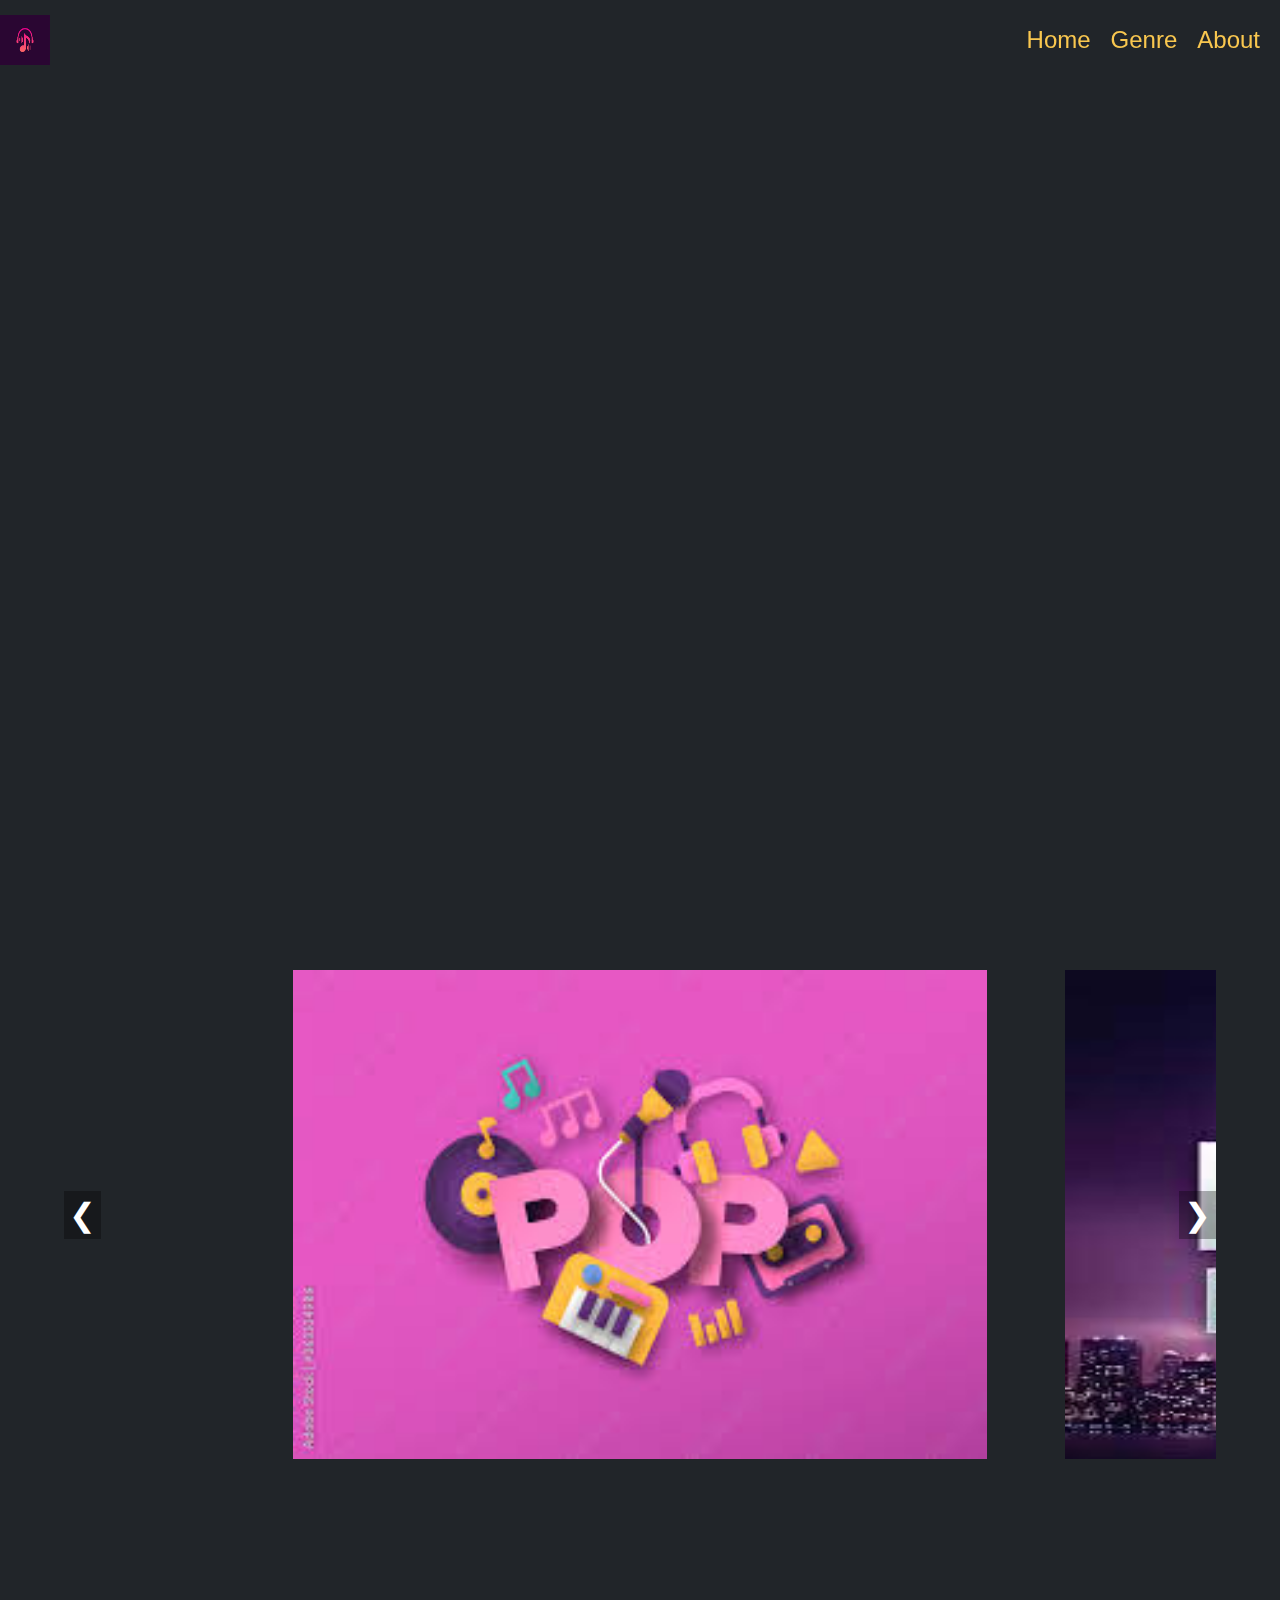
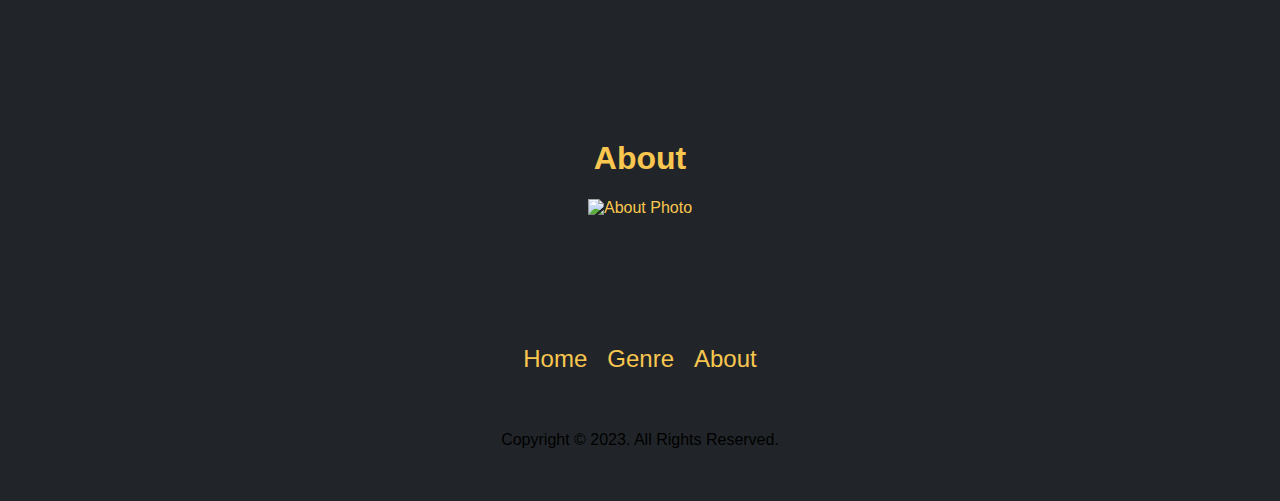
==== home.html @ 1995dc7b "updated the footer section" ====
<!DOCTYPE html>
<html>
<head>
    <meta charset="UTF-8">
    <meta name="viewport" content="width=device-width, initial-scale=1">
    <title>Music Website</title>
    <link rel="stylesheet" href="style.css">
    <link rel="stylesheet" href="mediaqueries.css">
</head>
<body>
    <nav id="desktop-nav">
        <div class="logo"><img src="./assets/kemelogo.png" alt="logo"></div>
        <ul class="nav-links">
            <li><a href="#home-section">Home</a></li>
            <li><a href="#genre">Genre</a></li>
            <li><a href="#about-content">About</a></li>
        </ul>
    </nav>
    <nav id="hamburger-nav">
        <div class="logo"><img src="./assets/kemelogo.png" alt="logo"></div>
        <div class="hamburger-menu">
            <div class="hamburger-icon" onclick="toggleMenu()">
                <span></span>
                <span></span>
                <span></span>
            </div>
            <ul class="menu-links">
                <li><a href="#home-section" onclick="toggleMenu()">Home</a></li>
                <li><a href="#genre" onclick="toggleMenu()">Genre</a></li>
                <li><a href="#about-content" onclick="toggleMenu()">About</a></li>
            </ul>
        </div>
    </nav>
    <section id="home-section">
    </section>    
    <section id="genre">
        <div class="genre-container">
            <button class="arrow prev" onclick="prevSlide()">&#10094;</button>
            <div class="genre-slides">
                <div class="genre-slide">
                    <img src="./assets/pop.jpg" alt="pop">
                </div>
                <div class="genre-slide">
                    <img src="./assets/r&b.jpg" alt="r&b">
                </div>
                <div class="genre-slide">
                    <img src="./assets/rock.jpg" alt="rock">
                </div>
            </div>
            <button class="arrow next" onclick="nextSlide()">&#10095;</button>
        </div>
    </section>
    <section id="about-content">
        <h1 class="title">About</h1>
        <div class="about-image">
            <img src="./assets/keme.jpg" alt="About Photo">
        </div>
    </section>
    <footer>
        <nav class="footer-nav">
          <ul class="nav-links">
            <li><a href="#home-section" onclick="toggleMenu()">Home</a></li>
            <li><a href="#genre" onclick="toggleMenu()">Genre</a></li>
            <li><a href="#about-content" onclick="toggleMenu()">About</a></li>
          </ul>
        </nav>
        <p>Copyright &#169; 2023. All Rights Reserved.</p>
      </footer>      
      <script src="script.js"></script>
</body>
</html>
---- style.css ----
/* style.css */
body {
    font-family: Arial, sans-serif;
    background-color: rgb(33, 37, 41);
    text-align: center;
    margin: 0;
    padding: 0;
}


html {
    scroll-behavior: smooth;
}

/* desktop-nav */
#desktop-nav {
    position: fixed;
    top: 0;
    width: 100%;
    z-index: 100; 
}

nav {
    display: flex;
    justify-content: space-between;
    align-items: center;
    height: 80px;
    padding: 40 20px;
}

.nav-links {
    list-style: none;
    display: flex;
}

.nav-links li {
    margin-right: 20px;
}

a {
    color: rgb(249, 199, 79);
    text-decoration: none;
    text-decoration-color: white;
    font-size: 1.5rem;
}

a:hover {
    color: white;
    text-decoration: underline;
    text-underline-offset: 1rem;
    text-decoration-color: white;
}

.logo img {
    width: 50px;
    height: 50px;
    cursor: pointer;
}

.logo {
  height: 50px;
  width: 50px;
}

.logo:hover {
  cursor: default;
}


/* Hamburger Menu */

#hamburger-nav {
  display: none;
}

.hamburger-menu {
  position: relative;
  display: inline-block;
}

.hamburger-icon {
  display: flex;
  flex-direction: column;
  justify-content: space-between;
  height: 24px;
  width: 30px;
  cursor: pointer;
}

.hamburger-icon span {
  width: 100%;
  height: 2px;
  background-color: rgb(249, 199, 79);
  transition: all 0.3 ease-in-out;
}

.menu-links {
  position: absolute;
  top: 100%;
  right: 0;
  width: fit-content;
  max-height: 0;
  overflow: hidden;
  transition: all 0.3 ease-in-out;
}

.menu-links a {
  display: block;
  padding: 10px;
  text-align: center;
  font-size: 1.5rem;
  color: rgb(249, 199, 79);
  text-decoration: none;
  transition: all 0.3 ease-in-out;
}

.menu-links li {
  list-style: none;
}

.menu-links.open {
  max-height: 300px;
}

.hamburger-icon.open span:first-child {
  transform: rotate(45deg) translate(10px, 5px);
}

.hamburger-icon.open span:nth-child(2) {
  opacity: 0;
}

.hamburger-icon.open span:last-child {
  transform: rotate(-45deg) translate(10px, -5px);
}

.hamburger-icon span:first-child {
  transform: none;
}

.hamburger-icon span:first-child {
  opacity: 1;
}

.hamburger-icon span:first-child {
  transform: none;
}

/*section about*/
#home-section {
    background-image: url('./assets/bg.gif');
    background-size: cover;
    background-position: center;
    background-repeat: no-repeat;
    padding: 100px 0; 
    margin: 0;
    height: 80vh
}

/* section genre*/
#genre {
    margin: 50px auto;
    overflow: hidden;
    position: relative; 
    margin-bottom: 0;
}

.genre-container {
    display: flex;
    align-items: center;
}

.genre-slides {
    display: flex;
    transition: transform 0.5s;
}

.genre-slide {
    flex: 0 0 100%;
    max-width: 100%;
}

.genre-slide img {
    width: 90%;
    height: 70%; 
    }

.arrow {
    cursor: pointer;
    position: absolute;
    top: 35%;
    transform: translateY(-50%);
    font-size: 2rem;
    background: rgba(0, 0, 0, 0.3);
    color: white;
    padding: 5px 5px;
    border: none;
    z-index: 1;
}

.prev {
    left: 0;
}

.next {
    right: 0;
}

#about-content {
    padding: 50px;
    text-align: center;
    color: rgb(249, 199, 79)
}

.about-image img {
    max-width: 100%;
    height: auto;
}

/* Footer Section */

footer {
  display: flex;
  flex-direction: column;
  justify-content: center;
  align-items: center;
  height: 26vh;
  margin: 0 1rem;
}

.footer-nav {
  text-align: center;
  margin: 1rem 0;
}

.footer-nav ul {
  list-style: none;
  padding: 0;
}

.footer-nav li {
  display: inline;
  margin: 0 10px;
}

.footer-nav a {
  text-decoration: none;
  color: rgb(249, 199, 79);
  font-size: 1.5rem;
  transition: color 0.3s;
}

.footer-nav a:hover {
  color: white;
}
---- mediaqueries.css ----
/* mediaqueries.css */
@media screen and (max-width: 1400px) {

    #genre {
        width: 90%;
        max-width: none; 
        display: flex;
        justify-content: center;
    }
    }

@media screen and (max-width: 1200px) {

    #home-section {
        background-size: cover;
    }

    #genre {
        width: 95%;
    }

    #hamburger-nav {
        text-align: right;
    }
    .menu-links {
        left: auto;
        right: 0;
    }
}

@media screen and (max-width: 600px) {

    #home-section {
        background-size: contain;
    }

    #genre {
        width: 100%;
    }

    .arrow {
        font-size: 1.5rem;
    }

    #desktop-nav {
        display: none; 
    }

    #hamburger-nav {
        display: block; 
        text-align: right;
    }

    .menu-links {
        left: auto;
        right: 0;
    }
}
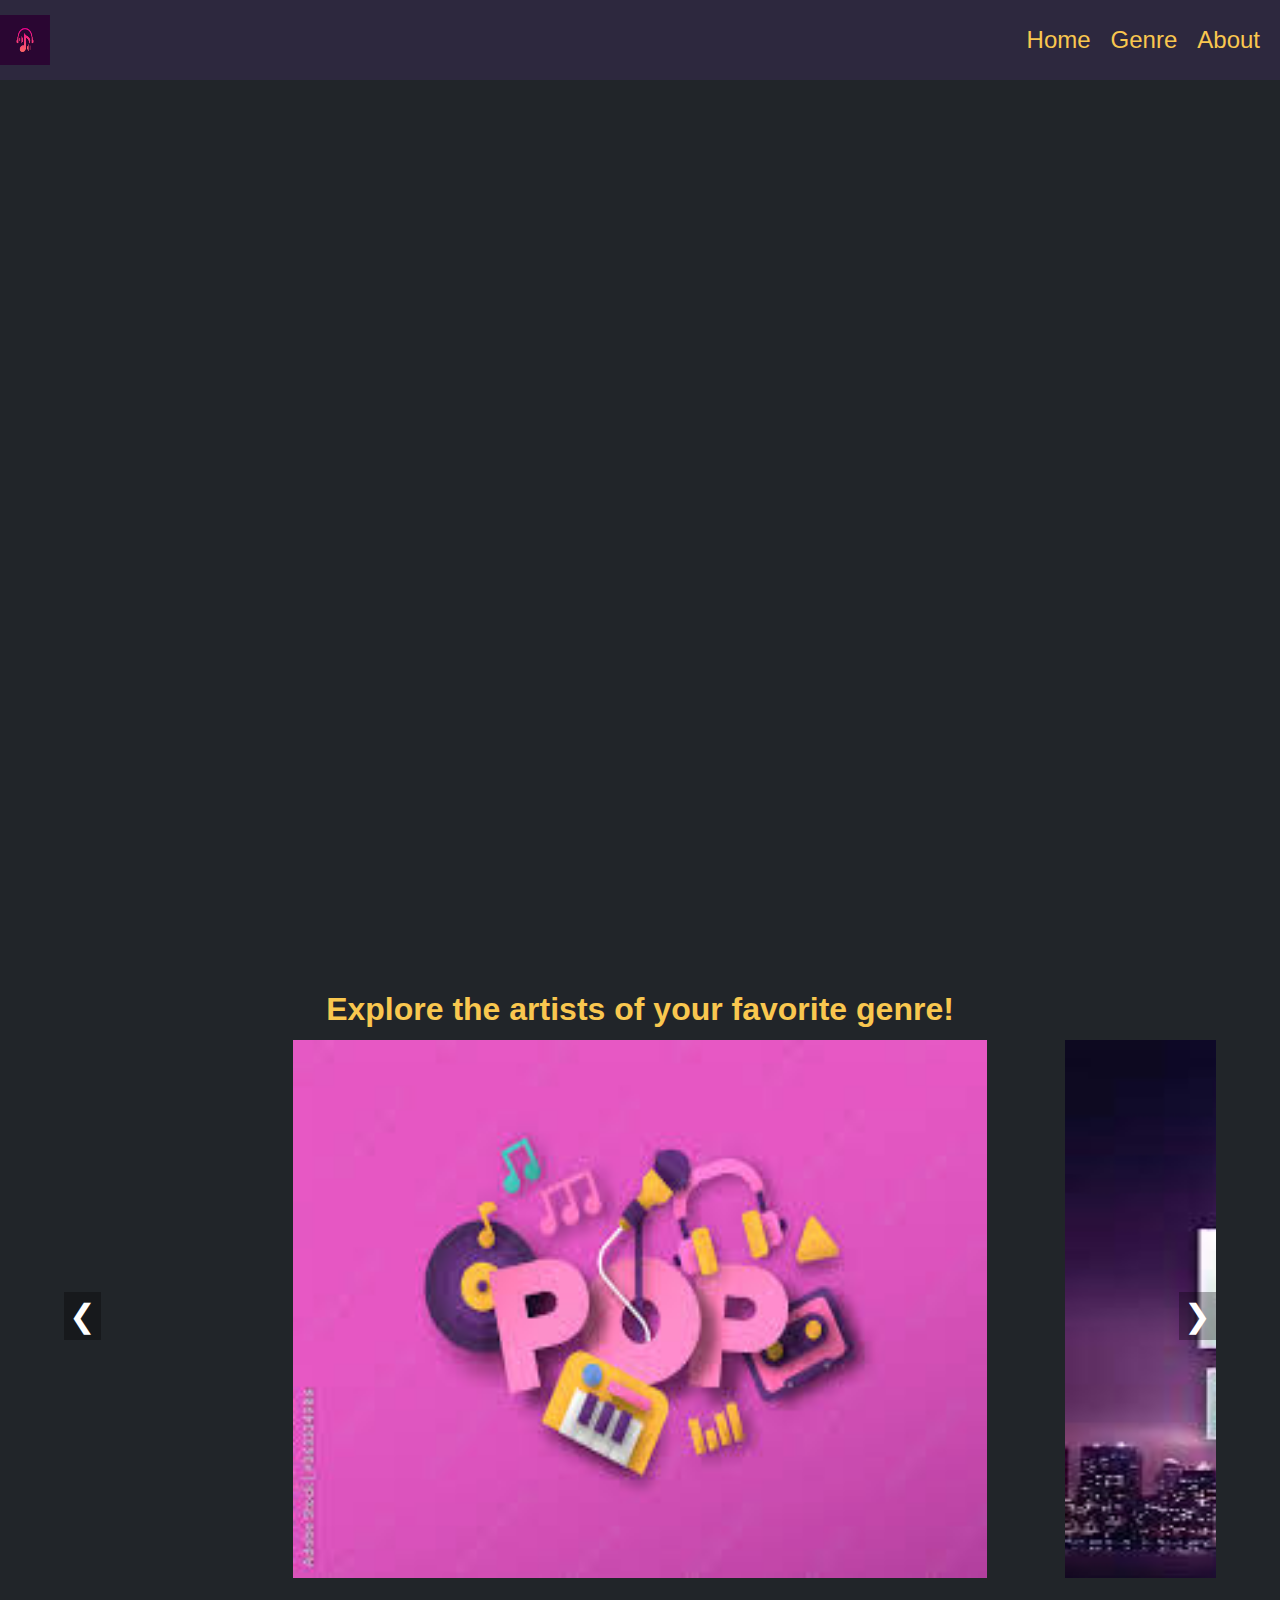
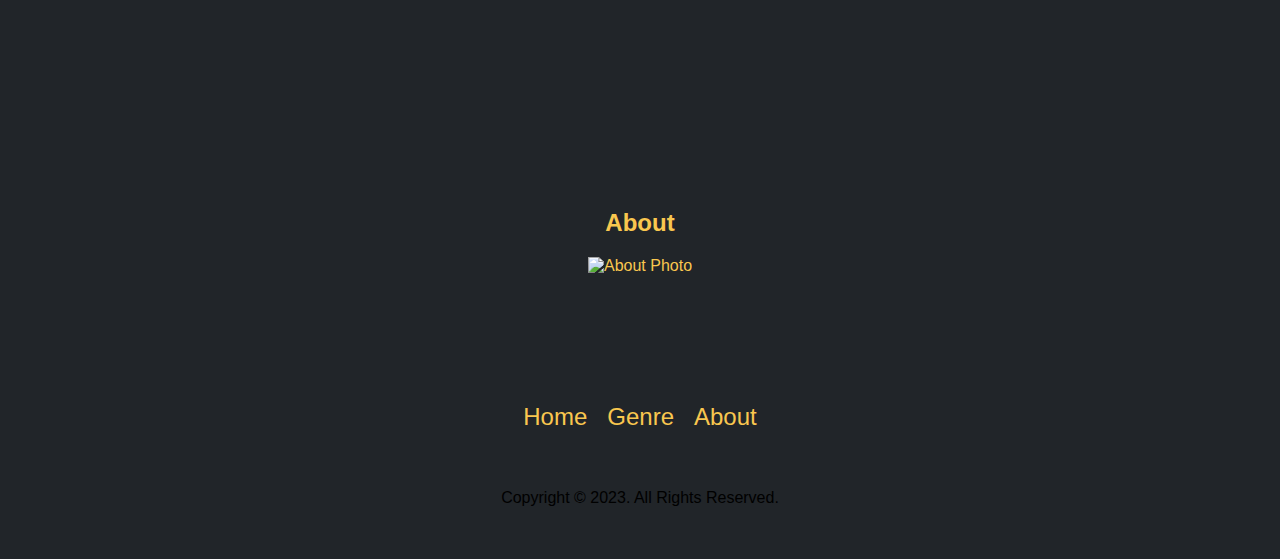
==== commit 8c418f76: "modified home html" ====
--- a/home.html
+++ b/home.html
@@ -34,6 +34,7 @@
     <section id="home-section">
     </section>    
     <section id="genre">
+        <h1 class="genre-title">Explore the artists of your favorite genre!</h1>
         <div class="genre-container">
             <button class="arrow prev" onclick="prevSlide()">&#10094;</button>
             <div class="genre-slides">
@@ -51,7 +52,7 @@
         </div>
     </section>
     <section id="about-content">
-        <h1 class="title">About</h1>
+        <h2 class="title">About</h2>
         <div class="about-image">
             <img src="./assets/keme.jpg" alt="About Photo">
         </div>
--- a/style.css
+++ b/style.css
@@ -7,13 +7,13 @@
     padding: 0;
 }
 
-
 html {
     scroll-behavior: smooth;
 }
 
 /* desktop-nav */
 #desktop-nav {
+    background-color: rgb(45,40,62);
     position: fixed;
     top: 0;
     width: 100%;
@@ -146,7 +146,7 @@
   transform: none;
 }
 
-/*section about*/
+/*home section*/
 #home-section {
     background-image: url('./assets/bg.gif');
     background-size: cover;
@@ -165,9 +165,17 @@
     margin-bottom: 0;
 }
 
+.genre-title {
+  color: rgb(249, 199, 79);
+  position: absolute;
+  text-align: center;
+  margin-bottom: 60px;
+}
+
 .genre-container {
     display: flex;
     align-items: center;
+    flex-direction: column;
 }
 
 .genre-slides {
@@ -183,12 +191,13 @@
 .genre-slide img {
     width: 90%;
     height: 70%; 
+    margin-top: 70px;
     }
 
 .arrow {
     cursor: pointer;
     position: absolute;
-    top: 35%;
+    top: 45%;
     transform: translateY(-50%);
     font-size: 2rem;
     background: rgba(0, 0, 0, 0.3);
@@ -254,6 +263,193 @@
   color: white;
 }
 
-
-
-
+/*Pop Artists HTML*/
+
+#back-btn-nav {
+  display: flex;
+  position: fixed;
+  padding-left: 3rem;
+  padding-top: 1rem;
+} 
+
+.back-btn {
+  height: 3rem;
+  width: auto;
+  border-radius: 1.5rem;
+}
+
+.back-btn:hover {
+  cursor: pointer;
+  border-radius: 1.5rem;
+  box-shadow: 0px 0px 10px white;
+  transition: all 300ms ease;
+}
+
+/*Artist Info Section*/
+
+#artist-info{
+  display: flex;
+  height: 90vh;
+  background: #2D283E;
+  font-family: 'Futura PT', sans-serif
+}
+
+.artist-info-container {
+  display: flex;
+}
+
+.artist-profile-container{
+  display: flex;
+}
+
+.artist-pic {
+  height: 90vh;
+}
+
+.artist-name-container {
+  position: absolute;
+  bottom: 5rem;
+  left: 3rem;
+  font-size: 3.5rem;
+  color: white;
+  text-shadow: 0px 0px 20px rgb(255, 255, 255);
+  text-align: left;
+}
+
+.artist-name {
+  margin: 0;
+  color: #802BB1;
+}
+
+.artist-details-container {
+  padding: 3rem;
+  text-align: left;
+  color: white;
+  line-height: 2rem;
+}
+
+.album-container {
+  display: flex;
+  margin-top: 3rem;
+  gap: 1.5rem;
+}
+
+.album-details-container {
+  justify-content: center;
+  align-items: center;
+  background-color: #D1D7E0;
+  height: 45vh;
+  width: 30vh;
+  border-radius: 20px;
+  box-shadow: 0px 0px 10px rgb(255, 255, 255);
+}
+
+.album-pic-container {
+  display: flex;
+  height: 10rem;
+  justify-content: center;
+  align-items: center;
+  padding-top: 1rem;
+}
+
+.album-pic {
+  height: 10rem;
+  border-radius: 20px;
+}
+
+.album-name-container {
+  display: flex;
+  justify-content: center;
+}
+
+.album-name {
+  color: black;
+  padding-top: 5px;
+  font-weight: bold;
+  text-align: center;
+}
+
+.album-btn-container {
+  display: flex;
+  justify-content: center;
+  gap: 1rem;;
+}
+
+.btn {
+  color: white;
+  border: none;
+  height: 2rem;
+  width: 4.5rem;
+  background: rgb(225, 100, 95);
+  border-radius: 1rem;
+}
+
+.btn:hover {
+  border-color: rgb(225, 100, 95);
+  background: none;
+  color: rgb(225, 100, 95);
+  transition: all 300ms ease;
+}
+
+
+/*Song List Section*/
+
+#songs-list-container {
+  display: flex;
+  background-color: #4C495D;
+  color: white;
+  justify-content: center;
+  padding-left: 3rem;
+  padding-right: 3rem;
+  height: 110vh;
+  font-family: 'Futura PT', sans-serif
+}
+
+.song-container {
+  color: rgb(225, 100, 95);
+  font-weight: bold;
+  display: flex;
+  gap: 11rem;
+  margin-top: 1.5rem;
+  background-color: #D1D7E0;
+  justify-content: center;
+  align-items: center;
+  padding: 20px;
+  border-radius: 30px;
+  width: 70rem;
+}
+
+.song-container:hover {
+  box-shadow: 0px 0px 10px white;
+  transition: all 300ms ease;
+}
+
+.song-img-container,
+.song-img {
+  display: flex;
+  gap: 1.5rem;
+  height: 3.5rem;
+  border-radius: 10px;
+}
+
+.song-img-container {
+  width: 20rem;
+}
+
+.song-btn-container {
+  display: flex;
+  gap: 2rem;
+}
+
+.song-btn {
+  display: flex;
+  height: 2rem;
+}
+
+.song-btn:hover {
+  display: flex;
+  cursor: pointer;
+  border-radius: 50%;
+  box-shadow: 0px 0px 20px rgb(225, 100, 95);
+  transition: all 300ms ease;
+}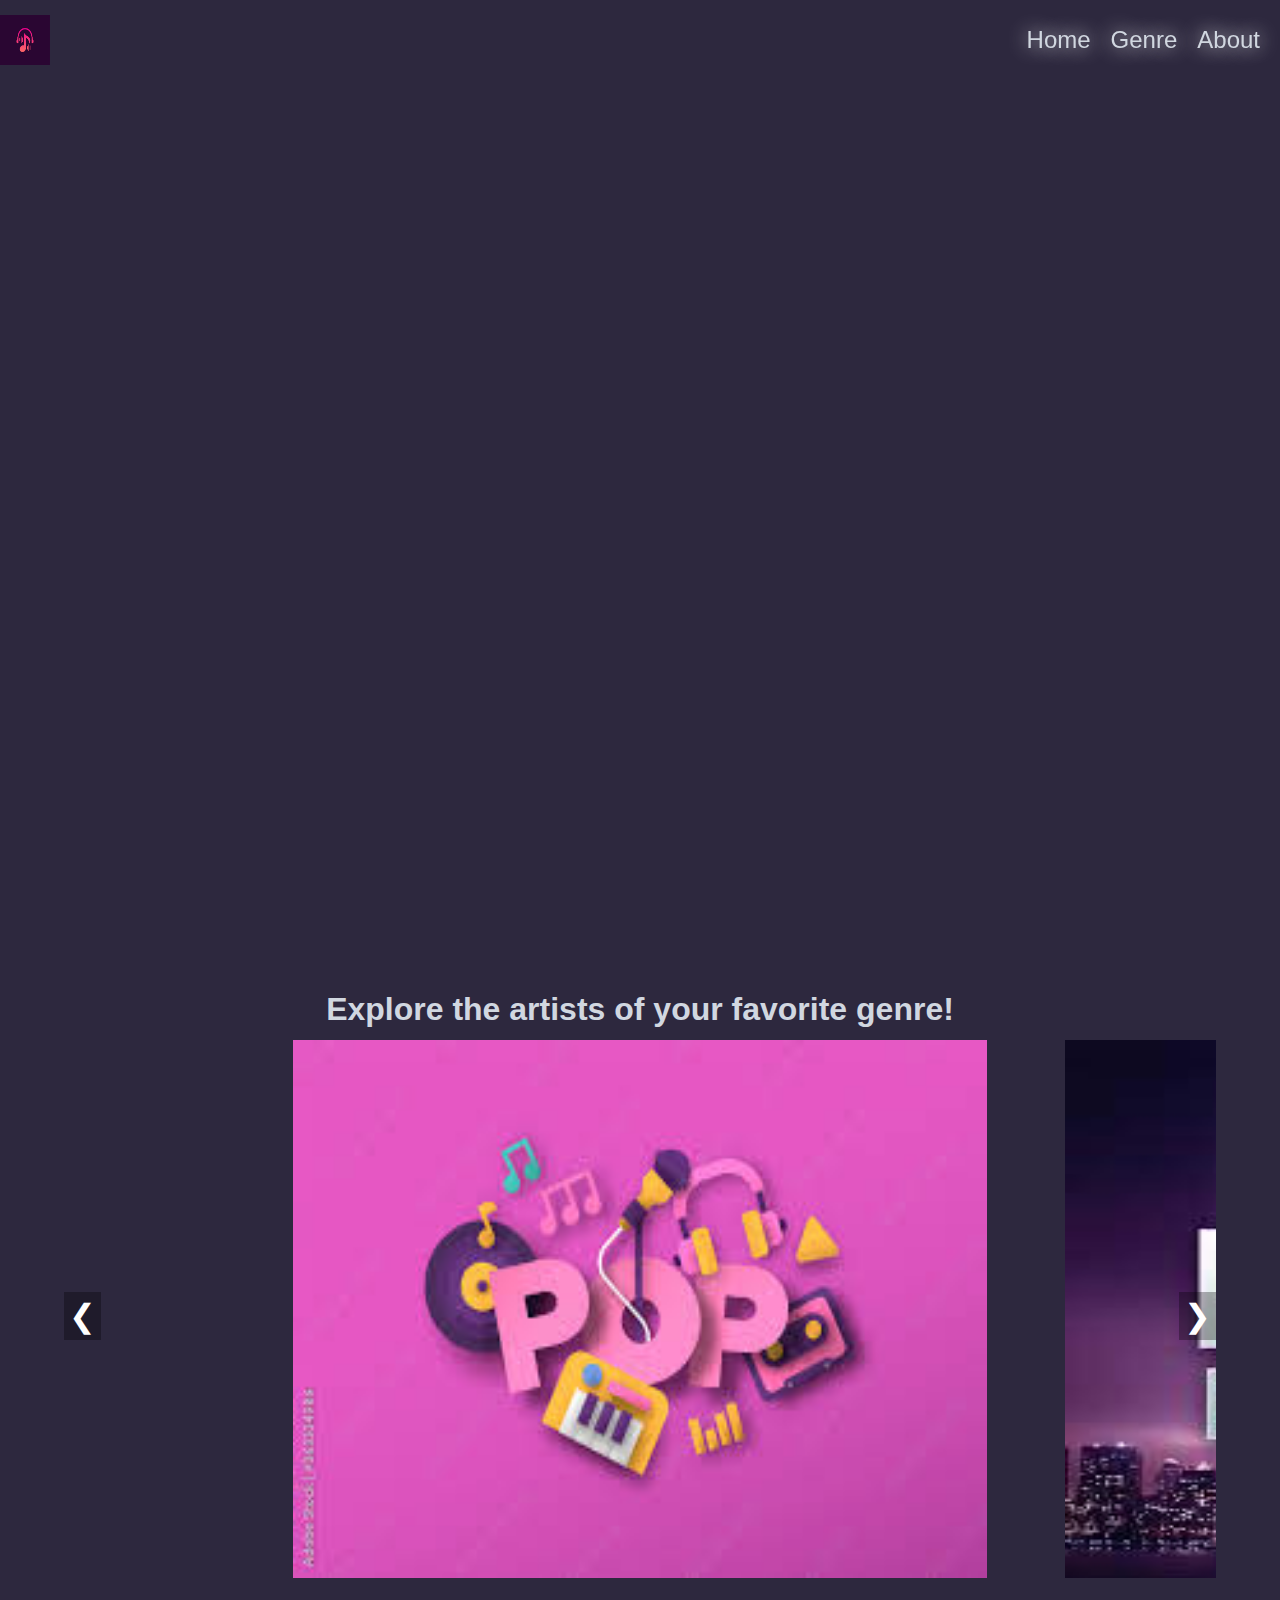
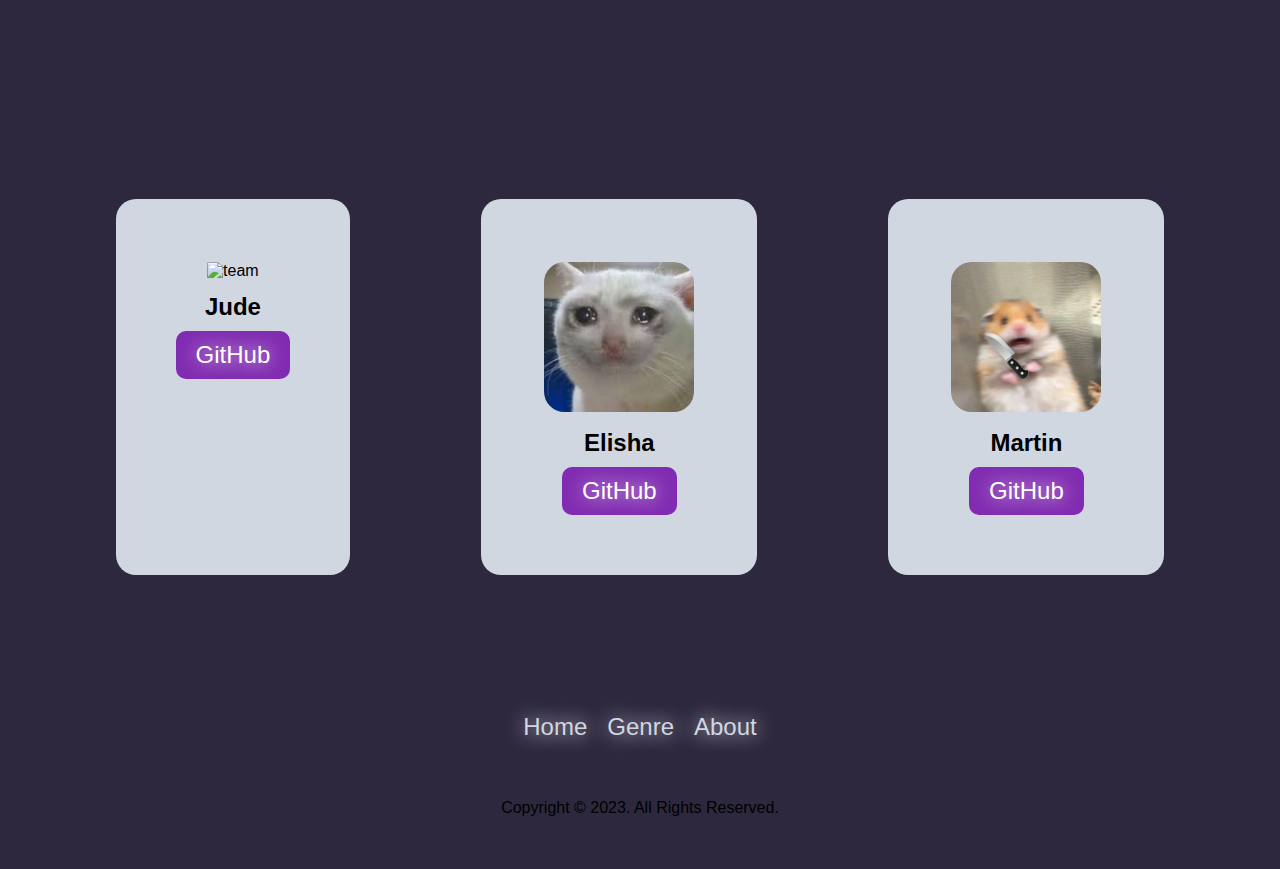
==== commit 10910a2b: "updated about section" ====
--- a/home.html
+++ b/home.html
@@ -52,11 +52,34 @@
         </div>
     </section>
     <section id="about-content">
-        <h2 class="title">About</h2>
-        <div class="about-image">
-            <img src="./assets/keme.jpg" alt="About Photo">
+        <div class="team-member">
+            <div class="member-photo">
+                <img src="./assets/keme.jpg" alt="team">
+            </div>
+            <div class="member-info">
+                <h2>Jude</h2>
+                <a class="github-button" href="https://github.com/keme" target="_blank">GitHub</a>
+            </div>
         </div>
-    </section>
+        <div class="team-member">
+            <div class="member-photo">
+                <img src="./assets/sample1.jpg" alt="team">
+            </div>
+            <div class="member-info">
+                <h2>Elisha</h2>
+                <a class="github-button" href="https://github.com/keme" target="_blank">GitHub</a>
+            </div>
+        </div>
+        <div class="team-member">
+            <div class="member-photo">
+                <img src="./assets/sample2.jpg" alt="team">
+            </div>
+            <div class="member-info">
+                <h2>Martin</h2>
+                <a class="github-button" href="https://github.com/keme" target="_blank">GitHub</a>
+            </div>
+        </div>
+    </section>   
     <footer>
         <nav class="footer-nav">
           <ul class="nav-links">
--- a/style.css
+++ b/style.css
@@ -1,7 +1,7 @@
 /* style.css */
 body {
     font-family: Arial, sans-serif;
-    background-color: rgb(33, 37, 41);
+    background-color:rgb(45,40,62) ;
     text-align: center;
     margin: 0;
     padding: 0;
@@ -38,7 +38,8 @@
 }
 
 a {
-    color: rgb(249, 199, 79);
+    color: rgb(209,215,224);
+    text-shadow: 0px 0px 20px rgb(255, 255, 255);
     text-decoration: none;
     text-decoration-color: white;
     font-size: 1.5rem;
@@ -90,7 +91,7 @@
 .hamburger-icon span {
   width: 100%;
   height: 2px;
-  background-color: rgb(249, 199, 79);
+  background-color: rgb(128,43,177);
   transition: all 0.3 ease-in-out;
 }
 
@@ -109,7 +110,6 @@
   padding: 10px;
   text-align: center;
   font-size: 1.5rem;
-  color: rgb(249, 199, 79);
   text-decoration: none;
   transition: all 0.3 ease-in-out;
 }
@@ -166,7 +166,7 @@
 }
 
 .genre-title {
-  color: rgb(249, 199, 79);
+  color: rgb(209,215,224);
   position: absolute;
   text-align: center;
   margin-bottom: 60px;
@@ -215,16 +215,62 @@
     right: 0;
 }
 
+/*About section*/
+
 #about-content {
-    padding: 50px;
+    display: flex;
+    justify-content: space-around;
+    padding: 20px;
+}
+
+.section-title {
+  text-align: center;
+  margin: 0 auto;
+  display: table;
+}
+
+.team-member {
+    display: flex;
+    flex-direction: column;
+    align-items: center;
+    border-radius: 20px;
+    padding: 60px;
+    background-color: rgb(209, 215, 224);
+    margin: 10px;
+}
+
+.member-photo img {
+    border-radius: 15%;
+    width: 150px;
+    height: 150px;
+    object-fit: cover;
+    margin: 0 auto 10px;
+    border: 3px solid rgb(209,215,224);
+}
+
+.member-info {
     text-align: center;
-    color: rgb(249, 199, 79)
-}
-
-.about-image img {
-    max-width: 100%;
-    height: auto;
-}
+}
+
+h2 {
+    font-size: 1.5rem;
+    margin: 0;
+}
+
+.github-button {
+    display: inline-block;
+    padding: 10px 20px;
+    background-color: rgb(128, 43, 177);
+    color: white;
+    text-decoration: none;
+    border-radius: 10px;
+    margin-top: 10px;
+}
+
+.github-button:hover {
+    background-color: #9553b6;
+}
+
 
 /* Footer Section */
 
@@ -254,7 +300,7 @@
 
 .footer-nav a {
   text-decoration: none;
-  color: rgb(249, 199, 79);
+  color: rgb(209,215,224);
   font-size: 1.5rem;
   transition: color 0.3s;
 }
@@ -291,7 +337,7 @@
   display: flex;
   height: 90vh;
   background: #2D283E;
-  font-family: 'Futura PT', sans-serif
+  font-family: 'Futura PT', sans-serif;
 }
 
 .artist-info-container {
@@ -307,7 +353,6 @@
 }
 
 .artist-name-container {
-  position: absolute;
   bottom: 5rem;
   left: 3rem;
   font-size: 3.5rem;
@@ -318,7 +363,6 @@
 
 .artist-name {
   margin: 0;
-  color: #802BB1;
 }
 
 .artist-details-container {
@@ -328,9 +372,13 @@
   line-height: 2rem;
 }
 
+.artist-details {
+  margin-top: 2.5rem;
+}
+
 .album-container {
   display: flex;
-  margin-top: 3rem;
+  margin-top: 1rem;
   gap: 1.5rem;
 }
 
@@ -338,10 +386,14 @@
   justify-content: center;
   align-items: center;
   background-color: #D1D7E0;
-  height: 45vh;
+  height: 42.5vh;
   width: 30vh;
   border-radius: 20px;
+}
+
+.album-details-container:hover {
   box-shadow: 0px 0px 10px rgb(255, 255, 255);
+  transition: all 300ms ease;
 }
 
 .album-pic-container {
@@ -364,7 +416,8 @@
 
 .album-name {
   color: black;
-  padding-top: 5px;
+  margin-top: 10px;
+  margin-bottom: 10px;
   font-weight: bold;
   text-align: center;
 }
@@ -380,15 +433,18 @@
   border: none;
   height: 2rem;
   width: 4.5rem;
-  background: rgb(225, 100, 95);
+  background: #802BB1;
   border-radius: 1rem;
+  font-weight: bold;
+  font-family: 'Futura PT', sans-serif;
 }
 
 .btn:hover {
-  border-color: rgb(225, 100, 95);
+  border-color: #802BB1;
   background: none;
-  color: rgb(225, 100, 95);
+  color: #802BB1;
   transition: all 300ms ease;
+  font-weight: bold;
 }
 
 
@@ -406,7 +462,7 @@
 }
 
 .song-container {
-  color: rgb(225, 100, 95);
+  color: black;
   font-weight: bold;
   display: flex;
   gap: 11rem;
@@ -420,7 +476,9 @@
 }
 
 .song-container:hover {
-  box-shadow: 0px 0px 10px white;
+  background-color: #802BB1;
+  color: white;
+  box-shadow: 0px 0px 10px black;
   transition: all 300ms ease;
 }
 
@@ -444,12 +502,13 @@
 .song-btn {
   display: flex;
   height: 2rem;
+  border-radius: 50%; 
 }
 
 .song-btn:hover {
   display: flex;
   cursor: pointer;
   border-radius: 50%;
-  box-shadow: 0px 0px 20px rgb(225, 100, 95);
+  box-shadow: 0px 0px 20px white;
   transition: all 300ms ease;
 }--- a/mediaqueries.css
+++ b/mediaqueries.css
@@ -7,16 +7,40 @@
         display: flex;
         justify-content: center;
     }
+
+    #about-content {
+        padding: 50px;
     }
+}
 
 @media screen and (max-width: 1200px) {
 
     #home-section {
         background-size: cover;
+        padding: 50px 0;
     }
 
     #genre {
-        width: 95%;
+        width: 90%;
+        padding: 50px 0;
+    }
+
+    #about-content {
+        padding: 50px; 
+      }
+
+    .section-title {
+        text-align: center;
+        margin: 20px 0;
+    }
+
+    .team {
+        flex-direction: column;
+        align-items: center;
+    }
+
+    .team-member {
+        width: 80%;
     }
 
     #hamburger-nav {
@@ -32,14 +56,37 @@
 
     #home-section {
         background-size: contain;
+        padding: 0 0;
     }
 
     #genre {
         width: 100%;
+        padding: 0;
+    }
+
+    .genre-title {
+        font-size: 1rem;
     }
 
     .arrow {
+        font-size: 1 rem;
+    }
+
+    #about-content {
+        padding: 10px; 
+      }
+    
+    .section-title {
         font-size: 1.5rem;
+    }
+
+    .team {
+        flex-direction: column;
+        align-items: center;
+    }
+
+    .team-member {
+        width: 90%;
     }
 
     #desktop-nav {
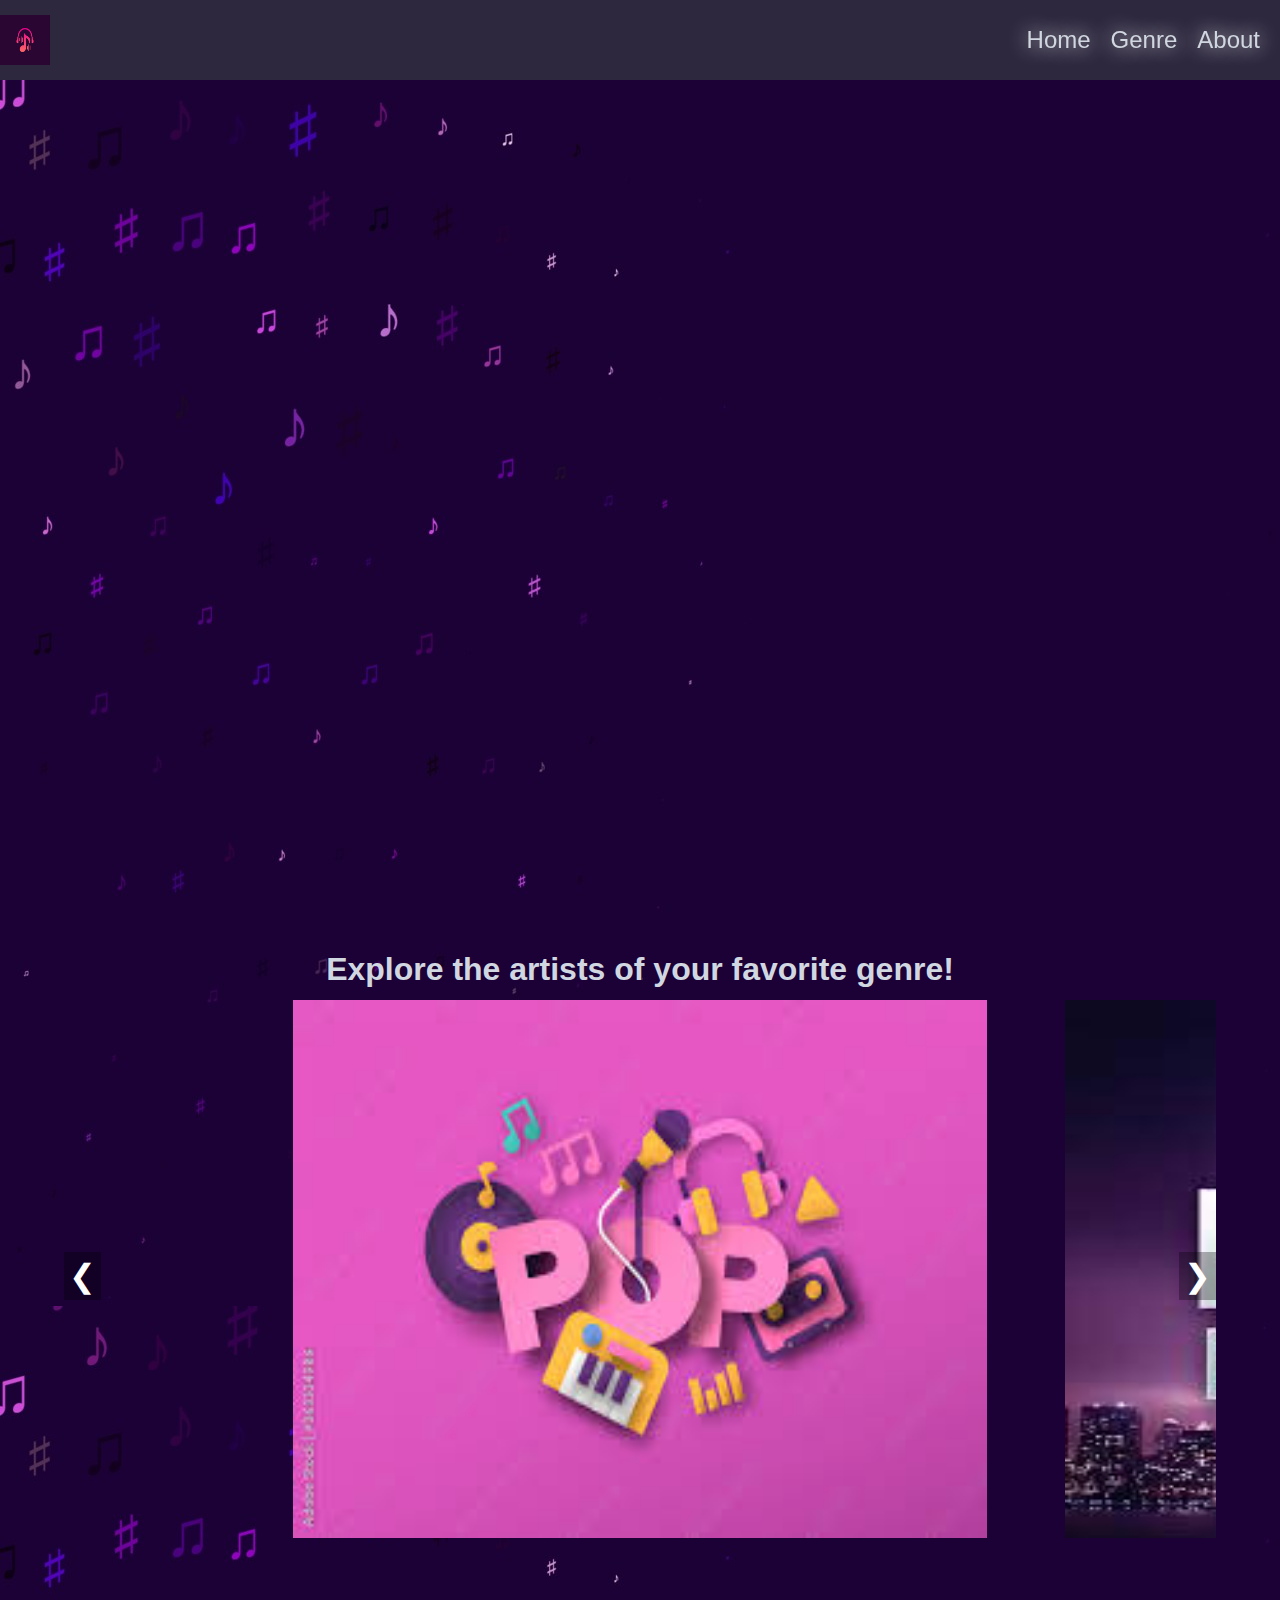
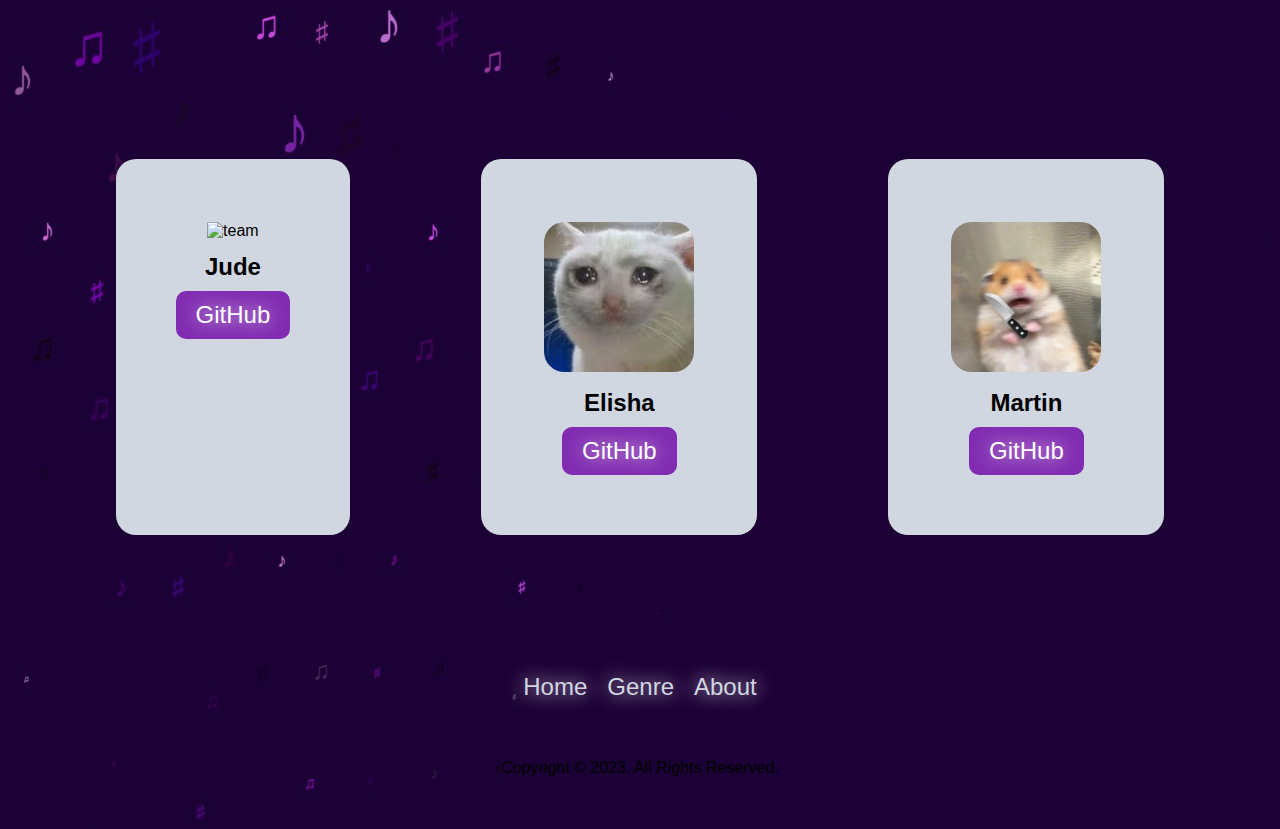
==== commit 19c91cf4: "updated body" ====
--- a/home.html
+++ b/home.html
@@ -58,7 +58,7 @@
             </div>
             <div class="member-info">
                 <h2>Jude</h2>
-                <a class="github-button" href="https://github.com/keme" target="_blank">GitHub</a>
+                <a class="github-button" href="https://github.com/JudeBanar" target="_blank">GitHub</a>
             </div>
         </div>
         <div class="team-member">
@@ -67,7 +67,7 @@
             </div>
             <div class="member-info">
                 <h2>Elisha</h2>
-                <a class="github-button" href="https://github.com/keme" target="_blank">GitHub</a>
+                <a class="github-button" href="https://github.com/elimarayag" target="_blank">GitHub</a>
             </div>
         </div>
         <div class="team-member">
@@ -76,7 +76,7 @@
             </div>
             <div class="member-info">
                 <h2>Martin</h2>
-                <a class="github-button" href="https://github.com/keme" target="_blank">GitHub</a>
+                <a class="github-button" href="https://github.com/raffyroad" target="_blank">GitHub</a>
             </div>
         </div>
     </section>   
--- a/style.css
+++ b/style.css
@@ -1,10 +1,20 @@
 /* style.css */
 body {
     font-family: Arial, sans-serif;
-    background-color:rgb(45,40,62) ;
+    background-image: url('./assets/body.jpg');
     text-align: center;
     margin: 0;
     padding: 0;
+    animation: backgroundSlide 20s linear infinite;
+}
+
+@keyframes backgroundSlide {
+  0% {
+      background-position: 0% 0%;
+  }
+  100% {
+      background-position: 100% 0%;
+  }
 }
 
 html {
@@ -152,7 +162,7 @@
     background-size: cover;
     background-position: center;
     background-repeat: no-repeat;
-    padding: 100px 0; 
+    padding: 80px 0; 
     margin: 0;
     height: 80vh
 }
--- a/mediaqueries.css
+++ b/mediaqueries.css
@@ -29,18 +29,14 @@
         padding: 50px; 
       }
 
-    .section-title {
-        text-align: center;
-        margin: 20px 0;
-    }
-
     .team {
         flex-direction: column;
         align-items: center;
     }
 
     .team-member {
-        width: 80%;
+        flex: 0 0 5%;
+        padding: .5px;
     }
 
     #hamburger-nav {
@@ -56,7 +52,7 @@
 
     #home-section {
         background-size: contain;
-        padding: 0 0;
+        padding: 0;
     }
 
     #genre {
@@ -76,17 +72,24 @@
         padding: 10px; 
       }
     
-    .section-title {
-        font-size: 1.5rem;
-    }
-
-    .team {
+    .team-members {
         flex-direction: column;
-        align-items: center;
+        padding: 1px;
     }
 
     .team-member {
-        width: 90%;
+        flex: 0 0 .07%;
+        margin: 5px;
+        width: 100px;
+    }
+    
+    .member-photo img{
+        width: 90px;
+    }
+    
+    .github-button {
+        padding: 5px 8px;
+        font-size: 0.9rem;
     }
 
     #desktop-nav {
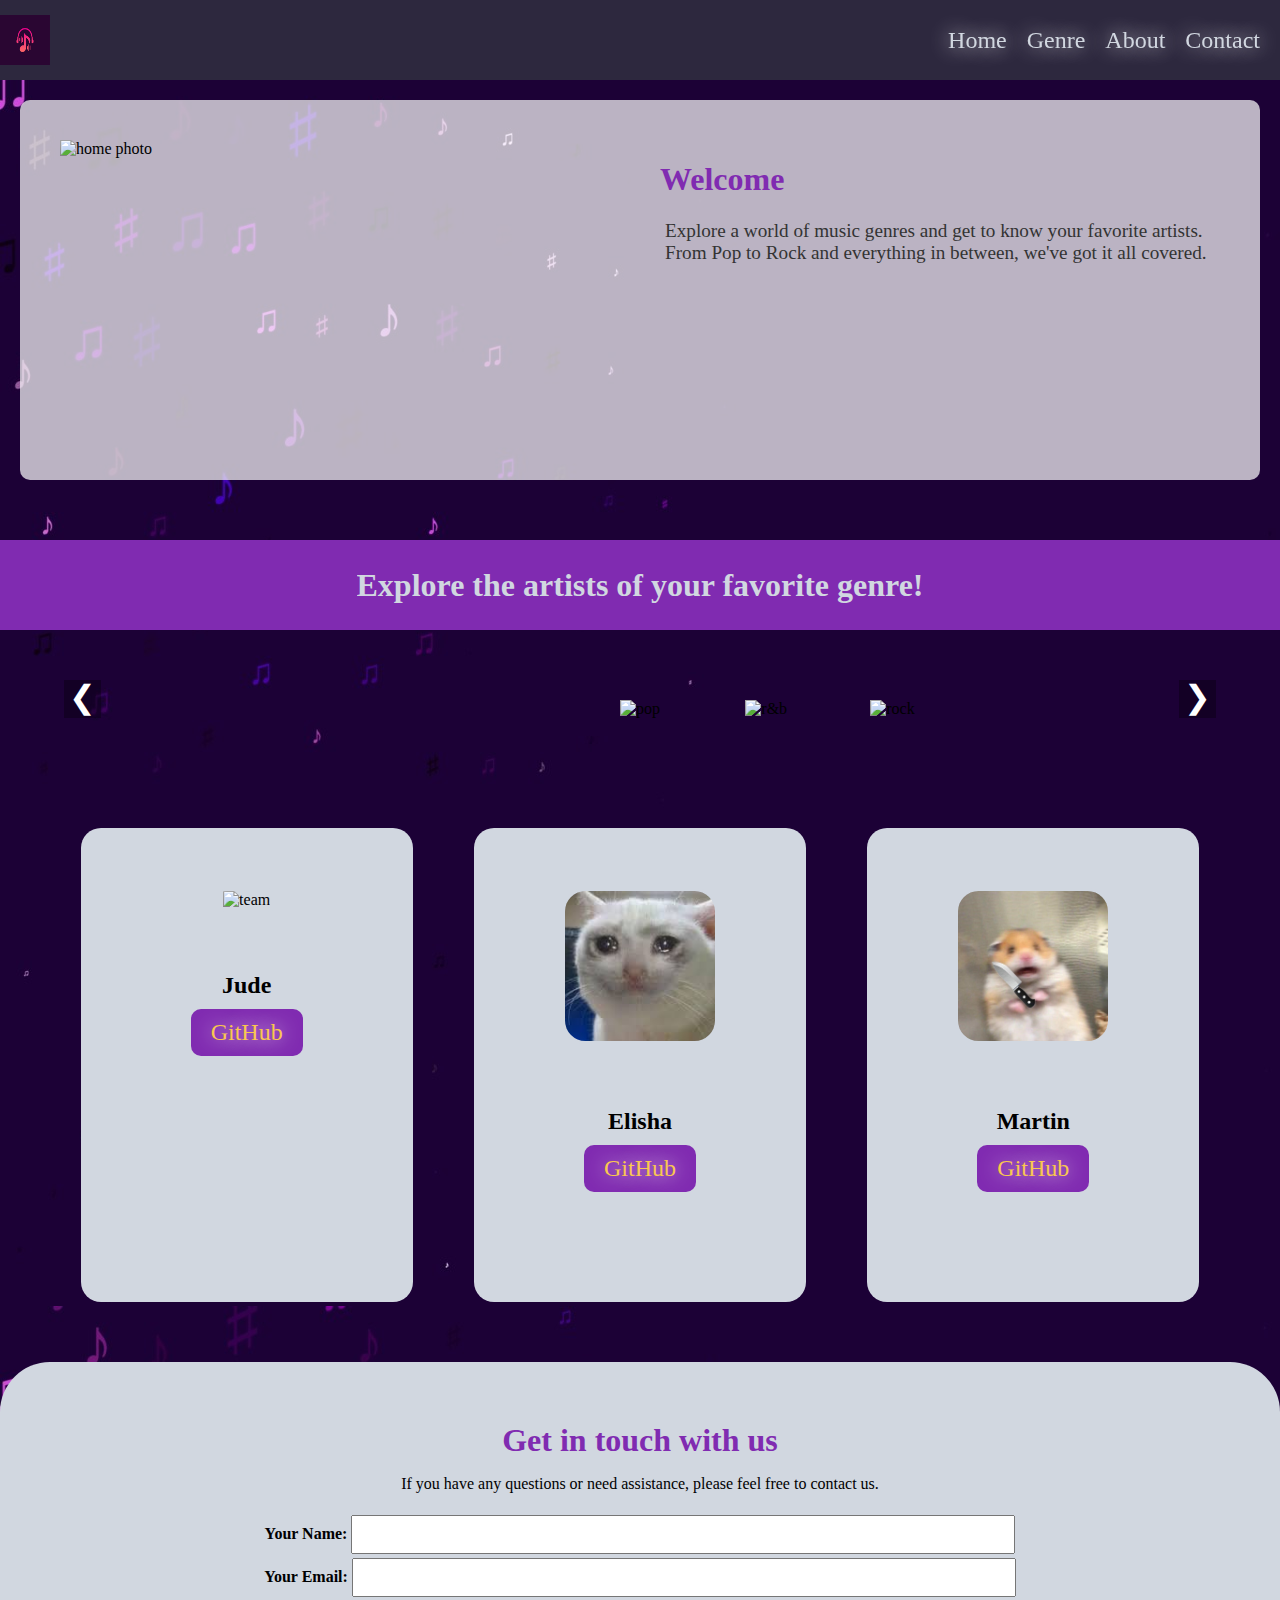
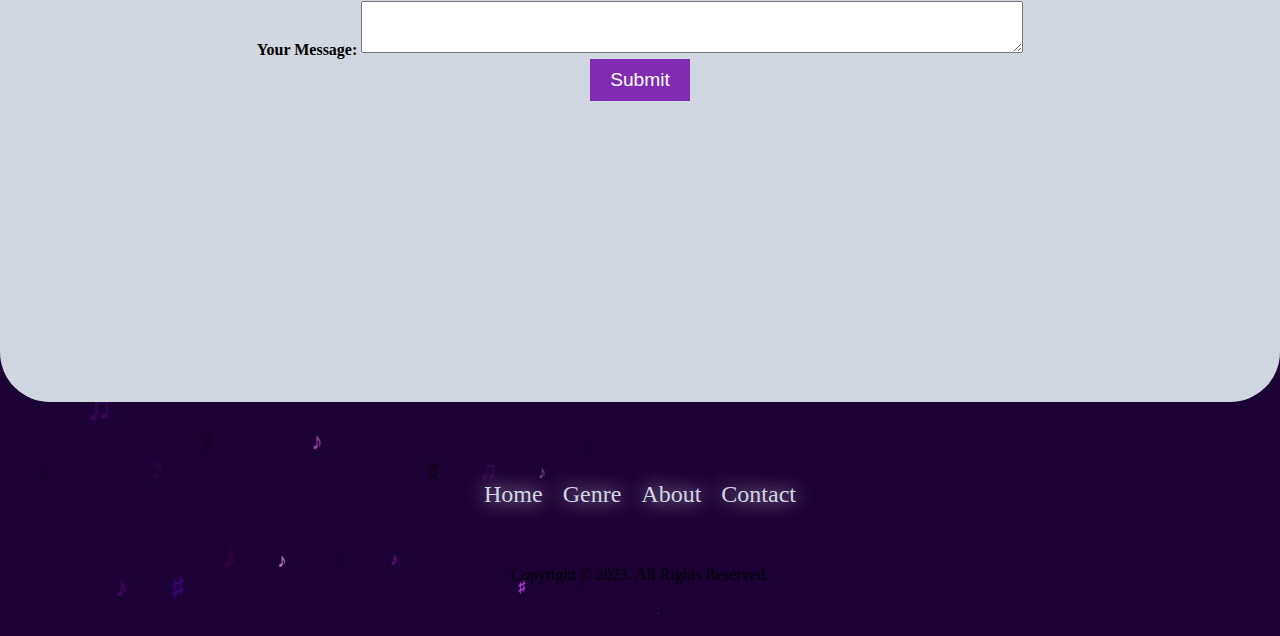
==== commit 0d711b6c: "modified media queries" ====
--- a/home.html
+++ b/home.html
@@ -14,6 +14,7 @@
             <li><a href="#home-section">Home</a></li>
             <li><a href="#genre">Genre</a></li>
             <li><a href="#about-content">About</a></li>
+            <li><a href="#contact">Contact</a></li>
         </ul>
     </nav>
     <nav id="hamburger-nav">
@@ -28,29 +29,44 @@
                 <li><a href="#home-section" onclick="toggleMenu()">Home</a></li>
                 <li><a href="#genre" onclick="toggleMenu()">Genre</a></li>
                 <li><a href="#about-content" onclick="toggleMenu()">About</a></li>
+                <li><a href="#contact" onclick="toggleMenu()">contact</a></li>
             </ul>
         </div>
     </nav>
     <section id="home-section">
-    </section>    
+        <div class="home-content">
+            <div class="photo">
+                <img src="./assets/home.jpg" alt="home photo">
+            </div>
+            <div class="description">
+                <h1>Welcome</h1>
+                <p>Explore a world of music genres and get to know your favorite artists. 
+                   From Pop to Rock and everything in between, we've got it all covered.</p>
+            </div>
+        </div>
+    </section> 
+    <section id="title">
+        <div class="genre-title-container">
+            <h1 class="genre-title animated-text">Explore the artists of your favorite genre!</h1>
+        </div>
+    </section>
     <section id="genre">
-        <h1 class="genre-title">Explore the artists of your favorite genre!</h1>
         <div class="genre-container">
             <button class="arrow prev" onclick="prevSlide()">&#10094;</button>
             <div class="genre-slides">
                 <div class="genre-slide">
-                    <img src="./assets/pop.jpg" alt="pop">
+                    <img src="./assets/pop.png" alt="pop">
                 </div>
                 <div class="genre-slide">
-                    <img src="./assets/r&b.jpg" alt="r&b">
+                    <img src="./assets/rnb.png" alt="r&b">
                 </div>
                 <div class="genre-slide">
-                    <img src="./assets/rock.jpg" alt="rock">
+                    <img src="./assets/rock.png" alt="rock">
                 </div>
             </div>
             <button class="arrow next" onclick="nextSlide()">&#10095;</button>
         </div>
-    </section>
+    </section>      
     <section id="about-content">
         <div class="team-member">
             <div class="member-photo">
@@ -79,6 +95,27 @@
                 <a class="github-button" href="https://github.com/raffyroad" target="_blank">GitHub</a>
             </div>
         </div>
+    </section> 
+    <section id="contact">
+        <div class="contact-container">
+            <h2>Get in touch with us</h2>
+            <p>If you have any questions or need assistance, please feel free to contact us.</p>
+            <form action="#" method="post">
+                <div class="form-group">
+                    <label for="name">Your Name:</label>
+                    <input type="text" id="name" name="name" required>
+                </div>
+                <div class="form-group">
+                    <label for="email">Your Email:</label>
+                    <input type="email" id="email" name="email" required>
+                </div>
+                <div class="form-group">
+                    <label for="message">Your Message:</label>
+                    <textarea id="message" name="message" required></textarea>
+                </div>
+                <button type="submit">Submit</button>
+            </form>
+        </div>
     </section>   
     <footer>
         <nav class="footer-nav">
@@ -86,6 +123,7 @@
             <li><a href="#home-section" onclick="toggleMenu()">Home</a></li>
             <li><a href="#genre" onclick="toggleMenu()">Genre</a></li>
             <li><a href="#about-content" onclick="toggleMenu()">About</a></li>
+            <li><a href="#contact" onclick="toggleMenu()">Contact</a></li>
           </ul>
         </nav>
         <p>Copyright &#169; 2023. All Rights Reserved.</p>
--- a/style.css
+++ b/style.css
@@ -1,11 +1,10 @@
 /* style.css */
 body {
-    font-family: Arial, sans-serif;
-    background-image: url('./assets/body.jpg');
-    text-align: center;
-    margin: 0;
-    padding: 0;
-    animation: backgroundSlide 20s linear infinite;
+  background-image: url('./assets/body.jpg');
+  text-align: center;
+  margin: 0;
+  padding: 0;
+  animation: backgroundSlide 20s linear infinite;
 }
 
 @keyframes backgroundSlide {
@@ -15,6 +14,7 @@
   100% {
       background-position: 100% 0%;
   }
+
 }
 
 html {
@@ -96,6 +96,7 @@
   height: 24px;
   width: 30px;
   cursor: pointer;
+  margin-right: 10px;
 }
 
 .hamburger-icon span {
@@ -120,6 +121,7 @@
   padding: 10px;
   text-align: center;
   font-size: 1.5rem;
+  color: rgb(128,43,177);
   text-decoration: none;
   transition: all 0.3 ease-in-out;
 }
@@ -158,74 +160,134 @@
 
 /*home section*/
 #home-section {
-    background-image: url('./assets/bg.gif');
-    background-size: cover;
-    background-position: center;
-    background-repeat: no-repeat;
-    padding: 80px 0; 
-    margin: 0;
-    height: 80vh
+  padding: 100px 0;
+  display: flex;
+  justify-content: center;
+  align-items: center;
+  padding-bottom: 60px;
+}
+
+.home-content {
+  display: flex;
+  flex-direction: row;
+  max-width: 1200px;
+  padding: 20px;
+  background: rgba(255, 255, 255, 0.7);
+  border-radius: 10px;
+  flex-direction: row-reverse; /* Reverses the order of the items */
+}
+
+.photo {
+  flex: 1;
+  padding: 20px;
+  order: 2;
+  display: flex;
+  height: 300px;
+  width: 300px;
+  margin: auto 0;
+}
+
+.description {
+  flex: 1;
+  padding: 20px;
+  order: 1;
+  text-align: left;
+}
+
+
+.description h1 {
+  font-size: 2rem;
+  color: rgb(128, 43, 177);
+}
+
+.description p {
+  padding-left: 5px;
+  font-size: 1.2rem;
+  color: #333;
 }
 
 /* section genre*/
+
+#title {
+  background-color: #802BB1;
+  text-align: center; 
+  height: 10vh; 
+  display: flex;
+  justify-content: center;
+  align-items: center;
+}
+
+.genre-title-container {
+  color: rgb(209, 215, 224);
+  position: relative; 
+  overflow: hidden;
+}
+
+.genre-title {
+  display: inline-block;
+  animation: slideLeft 10s linear infinite;
+  white-space: nowrap;
+}
+
+@keyframes slideLeft {
+  0% {
+    transform: translateX(100%);
+  }
+  100% {
+    transform: translateX(-100%);
+  }
+}
+
 #genre {
-    margin: 50px auto;
-    overflow: hidden;
-    position: relative; 
-    margin-bottom: 0;
-}
-
-.genre-title {
-  color: rgb(209,215,224);
+  margin: 50px auto;
+  overflow: hidden;
+  position: relative;
+}
+
+.genre-container {
+  display: flex;
+  align-items: center;
+  flex-direction: column;
+}
+
+.genre-slides {
+  display: flex;
+  transition: transform 0.5s;
+}
+
+.genre-slide {
+  flex: 0 0 100%;
+  max-width: 100%;
+}
+
+.genre-slide img {
+  width: 90%;
+  height: 70%;
+  margin-top: 20px;
+}
+
+.arrow {
+  cursor: pointer;
   position: absolute;
-  text-align: center;
-  margin-bottom: 60px;
-}
-
-.genre-container {
-    display: flex;
-    align-items: center;
-    flex-direction: column;
-}
-
-.genre-slides {
-    display: flex;
-    transition: transform 0.5s;
-}
-
-.genre-slide {
-    flex: 0 0 100%;
-    max-width: 100%;
-}
-
-.genre-slide img {
-    width: 90%;
-    height: 70%; 
-    margin-top: 70px;
-    }
-
-.arrow {
-    cursor: pointer;
-    position: absolute;
-    top: 45%;
-    transform: translateY(-50%);
-    font-size: 2rem;
-    background: rgba(0, 0, 0, 0.3);
-    color: white;
-    padding: 5px 5px;
-    border: none;
-    z-index: 1;
+  top: 45%;
+  transform: translateY(-50%);
+  font-size: 2rem;
+  background: rgba(0, 0, 0, 0.3);
+  color: white;
+  padding: 5px 5px;
+  border: none;
+  z-index: 1;
 }
 
 .prev {
-    left: 0;
+  left: 0;
 }
 
 .next {
-    right: 0;
-}
-
-/*About section*/
+  right: 0;
+}
+
+/*about section*/
 
 #about-content {
     display: flex;
@@ -233,54 +295,119 @@
     padding: 20px;
 }
 
+.about-image img {
+    max-width: 100%;
+    height: auto;
+  display: flex;
+  justify-content: space-around;
+  padding: 20px;
+}
+
 .section-title {
+text-align: center;
+margin: 0 auto;
+display: table;
+}
+
+.team-member {
+  display: flex;
+  flex-direction: column;
+  align-items: center;
+  border-radius: 20px;
+  padding: 60px;
+  background-color: rgb(209, 215, 224);
+  margin: 10px;
+}
+
+.member-photo img {
+  border-radius: 15%;
+  width: 150px;
+  height: 150px;
+  object-fit: cover;
+  margin: 0 auto 10px;
+  border: 3px solid rgb(209,215,224);
+}
+
+.member-info {
+  padding: 50px;
   text-align: center;
+}
+
+h2 {
+  font-size: 1.5rem;
+  margin: 0;
+}
+
+.github-button {
+  display: inline-block;
+  padding: 10px 20px;
+  background-color: rgb(128, 43, 177);
+  color: white;
+  text-decoration: none;
+  border-radius: 10px;
+  margin-top: 10px;
+  color: rgb(249, 199, 79)
+}
+
+.github-button:hover {
+  background-color: #9553b6;
+}
+
+/*contact section*/
+
+#contact {
+  background-color: #D1D7E0;
+  text-align: center;
+  padding: 50px 0;
+  border-radius: 50px;
+  height: 60vh;
+}
+
+.contact-container {
+  max-width: 800px;
   margin: 0 auto;
-  display: table;
-}
-
-.team-member {
-    display: flex;
-    flex-direction: column;
-    align-items: center;
-    border-radius: 20px;
-    padding: 60px;
-    background-color: rgb(209, 215, 224);
-    margin: 10px;
-}
-
-.member-photo img {
-    border-radius: 15%;
-    width: 150px;
-    height: 150px;
-    object-fit: cover;
-    margin: 0 auto 10px;
-    border: 3px solid rgb(209,215,224);
-}
-
-.member-info {
-    text-align: center;
-}
-
-h2 {
-    font-size: 1.5rem;
-    margin: 0;
-}
-
-.github-button {
-    display: inline-block;
-    padding: 10px 20px;
-    background-color: rgb(128, 43, 177);
-    color: white;
-    text-decoration: none;
-    border-radius: 10px;
-    margin-top: 10px;
-}
-
-.github-button:hover {
-    background-color: #9553b6;
-}
-
+  padding: 10px;
+}
+
+.contact-container h2 {
+  font-size: 2rem;
+  color: rgb(128, 43, 177);
+}
+
+.contact-container p {
+  font-size: 1rem;
+  margin-bottom: 20px;
+}
+
+.form-group {
+  margin: 5px 5;
+}
+
+label {
+  font-weight: bold;
+}
+
+input[type="text"],
+input[type="email"],
+textarea {
+  width: 80%;
+  padding: 10px;
+  margin: 2px 0;
+}
+
+button {
+  background-color: rgb(128, 43, 177);
+  color: white;
+  border: none;
+  padding: 10px 20px;
+  font-size: 1.2rem;
+  cursor: pointer;
+  transition: background-color 0.3s;
+}
+
+button:hover {
+  background-color: #9553b6;
+}
 
 /* Footer Section */
 
--- a/mediaqueries.css
+++ b/mediaqueries.css
@@ -18,6 +18,11 @@
     #home-section {
         background-size: cover;
         padding: 50px 0;
+    }
+    
+    .photo{
+        height: 100px;
+        width: 100px;
     }
 
     #genre {
@@ -52,12 +57,22 @@
 
     #home-section {
         background-size: contain;
-        padding: 0;
+        padding: 10;
+    }
+
+    .home-content {
+        max-width: 100%;
+        padding: 10px;
+      }
+
+    .description p {
+        font-size: .8rem;
     }
 
     #genre {
-        width: 100%;
-        padding: 0;
+        width: 95%;
+        padding: 5px;
+        padding-top: 0;
     }
 
     .genre-title {
@@ -66,6 +81,7 @@
 
     .arrow {
         font-size: 1 rem;
+        top: 45%;
     }
 
     #about-content {
@@ -78,7 +94,7 @@
     }
 
     .team-member {
-        flex: 0 0 .07%;
+        flex: 0 0 10%;
         margin: 5px;
         width: 100px;
     }
@@ -91,6 +107,7 @@
         padding: 5px 8px;
         font-size: 0.9rem;
     }
+    
 
     #desktop-nav {
         display: none; 
@@ -106,3 +123,77 @@
         right: 0;
     }
 }
+
+@media screen and (max-width: 500px) {
+
+    #artist-info {
+        width: 100%;
+        height: 200vh;
+    }
+
+    .artist-info-container {
+        display: inline;
+    }
+
+    .artist-pic-container,
+    .artist-pic {
+        width: 88vh;
+        height: auto;
+    }
+
+    .artist-details-container {
+        width: 78vh;
+    }
+
+    .album-details-container {
+        height: 15rem;
+    }
+
+    #songs-list-container {
+        margin-top: 155vh;
+        width: 88vh;
+    }
+
+    .song-container {
+        width: 70vh;
+    }
+
+    .song-artist,
+    .song-duration {
+        display: none;
+    }
+
+    .album-popup {
+        display: inline;
+        height: 53rem;
+        width: 40rem;
+    }
+
+    .album-popup-2 {
+        display: inline;
+        height: 65rem;
+        width: 40rem;
+    }
+
+    .album-popup-3 {
+        display: inline;
+        height: 67rem;
+        width: 40rem;
+        width: 40rem;
+    }
+
+    .popup-cover,
+    .popup-songs {
+        margin-top: 3rem;
+    }
+
+    .popup-songs {
+        margin-left: 5rem;
+        justify-content: center;
+        align-items: center;
+    }
+
+    .title {
+        width: 22rem;
+    }
+}
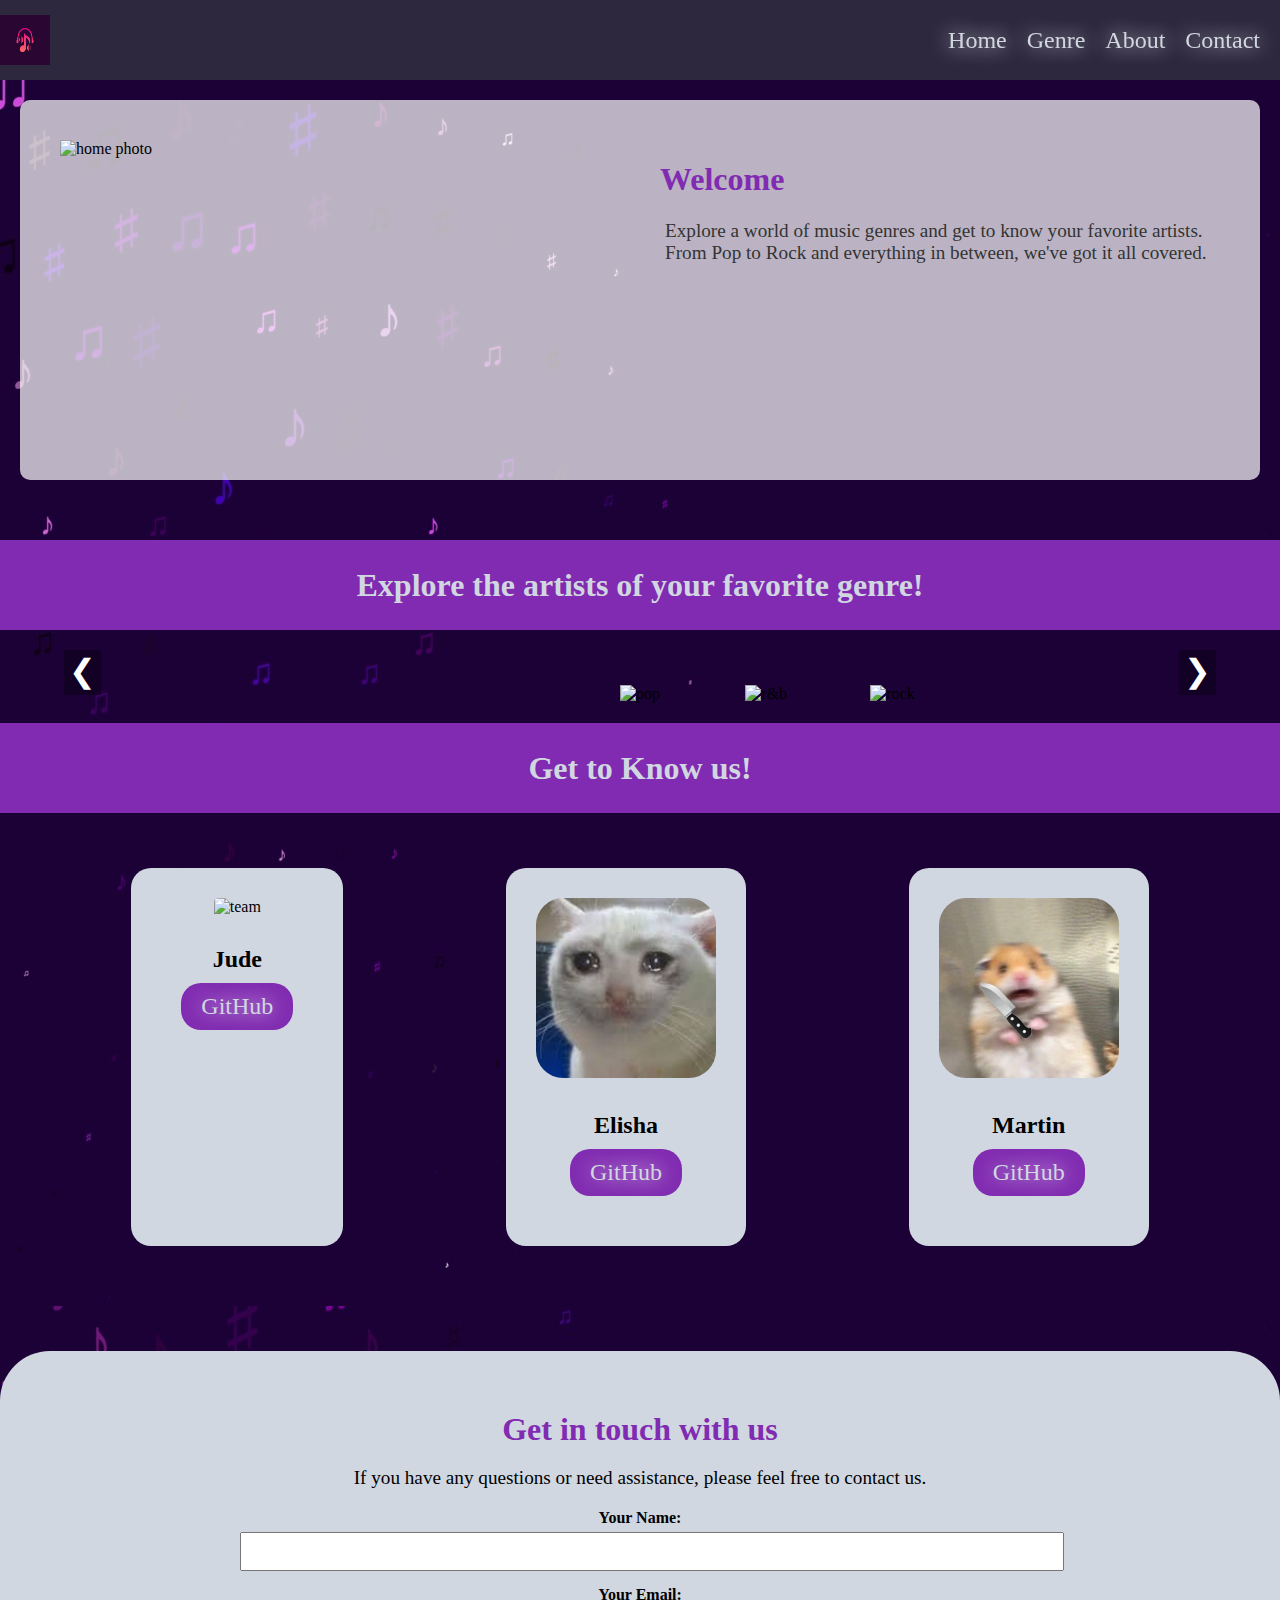
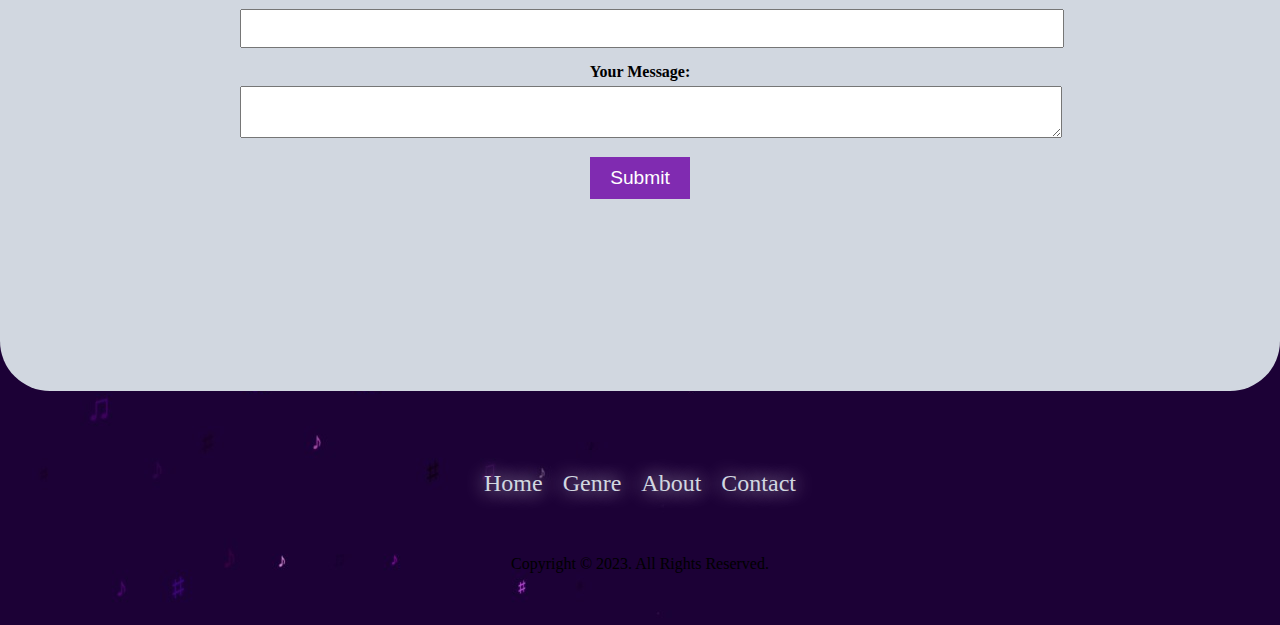
==== commit 0747ffde: "modified html and css" ====
--- a/home.html
+++ b/home.html
@@ -56,17 +56,31 @@
             <div class="genre-slides">
                 <div class="genre-slide">
                     <img src="./assets/pop.png" alt="pop">
+                    <div class="genre-description">Pop Music <br> A genre of popular music that originated in the West during the 1950s and 1960s. 
+                        Pop music is eclectic, often borrowing elements from urban, dance, rock, Latin, country, and other styles.
+                         Songs are typically short to medium-length with repeated choruses, melodic tunes, and hooks.</div>
                 </div>
                 <div class="genre-slide">
                     <img src="./assets/rnb.png" alt="r&b">
+                    <div class="genre-description">R&B <br> Rhythm and blues, commonly known as R&B, is a musical genre developed by Black Americans 
+                        in the 1940s that has been continuously refined through the present day. Contemporary R&B is often driven by keyboards, synthesizers, 
+                        sstrong bass lines, and looped drum beats.</div>
                 </div>
                 <div class="genre-slide">
                     <img src="./assets/rock.png" alt="rock">
+                    <div class="genre-description">Rock <br> A genre of popular music that originated as "rock and roll" in the United States in the 1950s, 
+                        and developed into a range of different styles in the 1960s and later. Compared to pop music, rock places a higher degree of emphasis
+                         on musicianship, live performance, and an ideology of authenticity.</div>
                 </div>
             </div>
             <button class="arrow next" onclick="nextSlide()">&#10095;</button>
         </div>
-    </section>      
+    </section> 
+    <section id="about-title">
+        <div class="genre-title-container">
+            <h1 class="genre-title animated-text">Get to Know us!</h1>
+        </div>
+    </section>
     <section id="about-content">
         <div class="team-member">
             <div class="member-photo">
--- a/style.css
+++ b/style.css
@@ -206,12 +206,11 @@
   color: #333;
 }
 
-/* section genre*/
-
+/* section genre */
 #title {
   background-color: #802BB1;
-  text-align: center; 
-  height: 10vh; 
+  text-align: center;
+  height: 10vh;
   display: flex;
   justify-content: center;
   align-items: center;
@@ -219,7 +218,7 @@
 
 .genre-title-container {
   color: rgb(209, 215, 224);
-  position: relative; 
+  position: relative;
   overflow: hidden;
 }
 
@@ -239,7 +238,8 @@
 }
 
 #genre {
-  margin: 50px auto;
+  padding-top: 30px;
+  margin: 20px auto; 
   overflow: hidden;
   position: relative;
 }
@@ -252,24 +252,42 @@
 
 .genre-slides {
   display: flex;
-  transition: transform 0.5s;
 }
 
 .genre-slide {
   flex: 0 0 100%;
   max-width: 100%;
+  position: relative;
 }
 
 .genre-slide img {
   width: 90%;
-  height: 70%;
-  margin-top: 20px;
+  height: 80%;
+  margin-top: 5px;
+}
+
+.genre-slide .genre-description {
+  display: none;
+  position: absolute;
+  top: 50%; 
+  left: 50%; 
+  transform: translate(-50%, -50%);
+  color: #D1D7E0;
+  background: rgba(0, 0, 0, 0.7);
+  padding: 5px;
+  font-size: 2rem;
+  z-index: 2;
+  transition: opacity 0.3s;
+}
+
+.genre-slide:hover .genre-description {
+  display: block;
 }
 
 .arrow {
   cursor: pointer;
   position: absolute;
-  top: 45%;
+  top: 40%;
   transform: translateY(-50%);
   font-size: 2rem;
   background: rgba(0, 0, 0, 0.3);
@@ -287,14 +305,23 @@
   right: 0;
 }
 
-/*about section*/
+/*about section */
+#about-title {
+  background-color: #802BB1;
+  text-align: center;
+  height: 10vh;
+  display: flex;
+  justify-content: center;
+  align-items: center;
+  margin-bottom: 0px;
+}
 
 #about-content {
-    display: flex;
-    justify-content: space-around;
-    padding: 20px;
-}
-
+  display: flex;
+  justify-content: space-around;
+  padding: 20px;
+  margin-top: 0px; 
+}
 .about-image img {
     max-width: 100%;
     height: auto;
@@ -314,22 +341,21 @@
   flex-direction: column;
   align-items: center;
   border-radius: 20px;
-  padding: 60px;
+  padding: 30px;
   background-color: rgb(209, 215, 224);
-  margin: 10px;
+  margin: 5px;
 }
 
 .member-photo img {
   border-radius: 15%;
-  width: 150px;
-  height: 150px;
+  width: 180px;
+  height: 180px;
   object-fit: cover;
   margin: 0 auto 10px;
-  border: 3px solid rgb(209,215,224);
 }
 
 .member-info {
-  padding: 50px;
+  padding: 20px;
   text-align: center;
 }
 
@@ -342,11 +368,10 @@
   display: inline-block;
   padding: 10px 20px;
   background-color: rgb(128, 43, 177);
-  color: white;
+  color: #D1D7E0;
   text-decoration: none;
-  border-radius: 10px;
+  border-radius: 20px;
   margin-top: 10px;
-  color: rgb(249, 199, 79)
 }
 
 .github-button:hover {
@@ -361,6 +386,7 @@
   padding: 50px 0;
   border-radius: 50px;
   height: 60vh;
+  margin-top: 50px;
 }
 
 .contact-container {
@@ -375,12 +401,12 @@
 }
 
 .contact-container p {
-  font-size: 1rem;
+  font-size: 1.2rem;
   margin-bottom: 20px;
 }
 
 .form-group {
-  margin: 5px 5;
+  margin: 10px 0;
 }
 
 label {
@@ -390,9 +416,9 @@
 input[type="text"],
 input[type="email"],
 textarea {
-  width: 80%;
+  width: 100%;
   padding: 10px;
-  margin: 2px 0;
+  margin: 5px 0;
 }
 
 button {
@@ -408,6 +434,8 @@
 button:hover {
   background-color: #9553b6;
 }
+
+
 
 /* Footer Section */
 
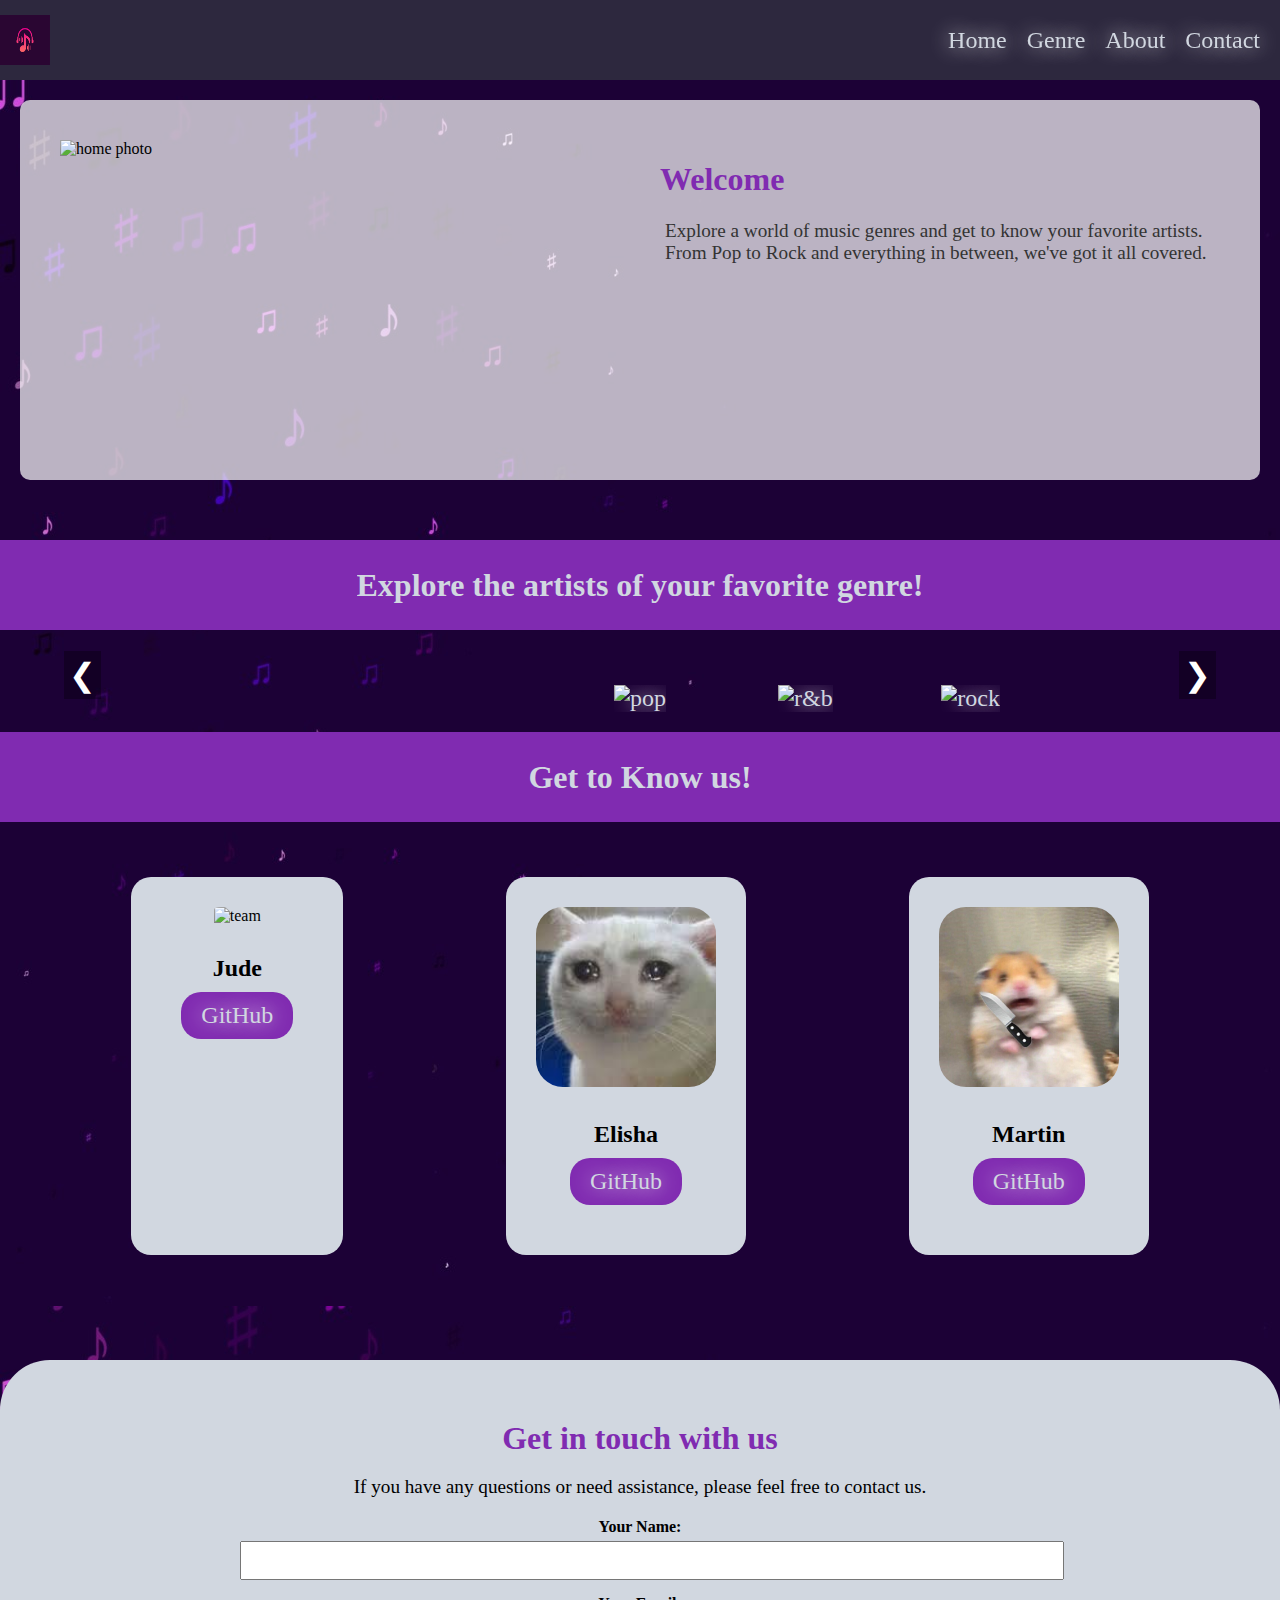
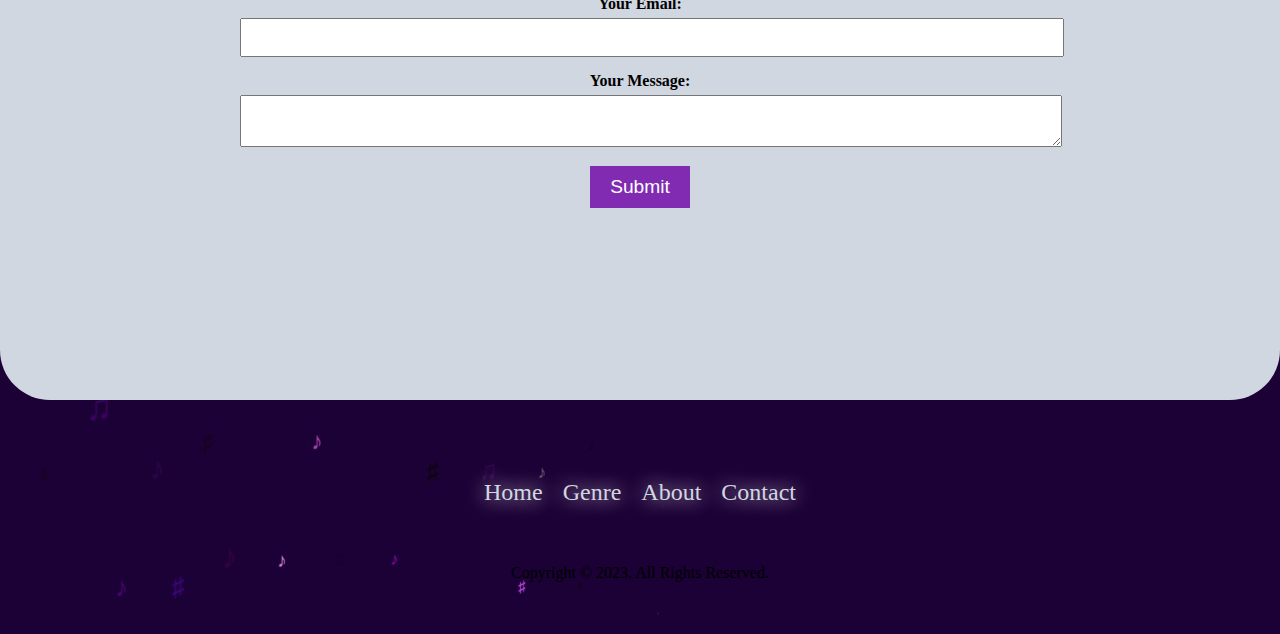
==== commit f660e9ee: "modified" ====
--- a/home.html
+++ b/home.html
@@ -1,147 +1,194 @@
 <!DOCTYPE html>
 <html>
-<head>
-    <meta charset="UTF-8">
-    <meta name="viewport" content="width=device-width, initial-scale=1">
+  <head>
+    <meta charset="UTF-8" />
+    <meta name="viewport" content="width=device-width, initial-scale=1" />
     <title>Music Website</title>
-    <link rel="stylesheet" href="style.css">
-    <link rel="stylesheet" href="mediaqueries.css">
-</head>
-<body>
+    <link rel="stylesheet" href="style.css" />
+    <link rel="stylesheet" href="mediaqueries.css" />
+  </head>
+  <body>
     <nav id="desktop-nav">
-        <div class="logo"><img src="./assets/kemelogo.png" alt="logo"></div>
-        <ul class="nav-links">
-            <li><a href="#home-section">Home</a></li>
-            <li><a href="#genre">Genre</a></li>
-            <li><a href="#about-content">About</a></li>
-            <li><a href="#contact">Contact</a></li>
-        </ul>
+      <div class="logo"><img src="./assets/kemelogo.png" alt="logo" /></div>
+      <ul class="nav-links">
+        <li><a href="#home-section">Home</a></li>
+        <li><a href="#genre">Genre</a></li>
+        <li><a href="#about-content">About</a></li>
+        <li><a href="#contact">Contact</a></li>
+      </ul>
     </nav>
     <nav id="hamburger-nav">
-        <div class="logo"><img src="./assets/kemelogo.png" alt="logo"></div>
-        <div class="hamburger-menu">
-            <div class="hamburger-icon" onclick="toggleMenu()">
-                <span></span>
-                <span></span>
-                <span></span>
-            </div>
-            <ul class="menu-links">
-                <li><a href="#home-section" onclick="toggleMenu()">Home</a></li>
-                <li><a href="#genre" onclick="toggleMenu()">Genre</a></li>
-                <li><a href="#about-content" onclick="toggleMenu()">About</a></li>
-                <li><a href="#contact" onclick="toggleMenu()">contact</a></li>
-            </ul>
+      <div class="logo"><img src="./assets/kemelogo.png" alt="logo" /></div>
+      <div class="hamburger-menu">
+        <div class="hamburger-icon" onclick="toggleMenu()">
+          <span></span>
+          <span></span>
+          <span></span>
         </div>
+        <ul class="menu-links">
+          <li><a href="#home-section" onclick="toggleMenu()">Home</a></li>
+          <li><a href="#genre" onclick="toggleMenu()">Genre</a></li>
+          <li><a href="#about-content" onclick="toggleMenu()">About</a></li>
+          <li><a href="#contact" onclick="toggleMenu()">contact</a></li>
+        </ul>
+      </div>
     </nav>
     <section id="home-section">
-        <div class="home-content">
-            <div class="photo">
-                <img src="./assets/home.jpg" alt="home photo">
-            </div>
-            <div class="description">
-                <h1>Welcome</h1>
-                <p>Explore a world of music genres and get to know your favorite artists. 
-                   From Pop to Rock and everything in between, we've got it all covered.</p>
-            </div>
+      <div class="home-content">
+        <div class="photo">
+          <img src="./assets/home.jpg" alt="home photo" />
         </div>
-    </section> 
+        <div class="description">
+          <h1>Welcome</h1>
+          <p>
+            Explore a world of music genres and get to know your favorite
+            artists. From Pop to Rock and everything in between, we've got it
+            all covered.
+          </p>
+        </div>
+      </div>
+    </section>
     <section id="title">
-        <div class="genre-title-container">
-            <h1 class="genre-title animated-text">Explore the artists of your favorite genre!</h1>
-        </div>
+      <div class="genre-title-container">
+        <h1 class="genre-title animated-text">
+          Explore the artists of your favorite genre!
+        </h1>
+      </div>
     </section>
     <section id="genre">
-        <div class="genre-container">
-            <button class="arrow prev" onclick="prevSlide()">&#10094;</button>
-            <div class="genre-slides">
-                <div class="genre-slide">
-                    <img src="./assets/pop.png" alt="pop">
-                    <div class="genre-description">Pop Music <br> A genre of popular music that originated in the West during the 1950s and 1960s. 
-                        Pop music is eclectic, often borrowing elements from urban, dance, rock, Latin, country, and other styles.
-                         Songs are typically short to medium-length with repeated choruses, melodic tunes, and hooks.</div>
-                </div>
-                <div class="genre-slide">
-                    <img src="./assets/rnb.png" alt="r&b">
-                    <div class="genre-description">R&B <br> Rhythm and blues, commonly known as R&B, is a musical genre developed by Black Americans 
-                        in the 1940s that has been continuously refined through the present day. Contemporary R&B is often driven by keyboards, synthesizers, 
-                        sstrong bass lines, and looped drum beats.</div>
-                </div>
-                <div class="genre-slide">
-                    <img src="./assets/rock.png" alt="rock">
-                    <div class="genre-description">Rock <br> A genre of popular music that originated as "rock and roll" in the United States in the 1950s, 
-                        and developed into a range of different styles in the 1960s and later. Compared to pop music, rock places a higher degree of emphasis
-                         on musicianship, live performance, and an ideology of authenticity.</div>
-                </div>
+      <div class="genre-container">
+        <button class="arrow prev" onclick="prevSlide()">&#10094;</button>
+        <div class="genre-slides">
+          <div class="genre-slide">
+            <a href="pop.html">
+              <img src="./assets/pop.png" alt="pop" />
+            </a>
+            <div class="genre-description">
+              Pop Music <br />
+              A genre of popular music that originated in the West during the
+              1950s and 1960s. Pop music is eclectic, often borrowing elements
+              from urban, dance, rock, Latin, country, and other styles. Songs
+              are typically short to medium-length with repeated choruses,
+              melodic tunes, and hooks.
+              <p>Click to see the top 3 artist of Pop!</p>
             </div>
-            <button class="arrow next" onclick="nextSlide()">&#10095;</button>
+          </div>
+          <div class="genre-slide">
+            <a href="rnb.html">
+              <img src="./assets/rnb.png" alt="r&b" />
+            </a>
+            <div class="genre-description">
+              R&B <br />
+              Rhythm and blues, commonly known as R&B, is a musical genre
+              developed by Black Americans in the 1940s that has been
+              continuously refined through the present day. Contemporary R&B is
+              often driven by keyboards, synthesizers, strong bass lines, and
+              looped drum beats.
+              <p>Click to see the top 3 artist of RnB!</p>
+            </div>
+          </div>
+          <div class="genre-slide">
+            <a href="rock.html">
+              <img src="./assets/rock.png" alt="rock" />
+            </a>
+            <div class="genre-description">
+              Rock <br />
+              A genre of popular music that originated as "rock and roll" in the
+              United States in the 1950s and developed into a range of different
+              styles in the 1960s and later. Compared to pop music, rock places
+              a higher degree of emphasis on musicianship, live performance, and
+              an ideology of authenticity.
+              <p>Click to see the top 3 artist of Rock!</p>
+            </div>
+          </div>
         </div>
-    </section> 
+        <button class="arrow next" onclick="nextSlide()">&#10095;</button>
+      </div>
+    </section>
     <section id="about-title">
-        <div class="genre-title-container">
-            <h1 class="genre-title animated-text">Get to Know us!</h1>
-        </div>
+      <div class="genre-title-container">
+        <h1 class="genre-title animated-text">Get to Know us!</h1>
+      </div>
     </section>
     <section id="about-content">
-        <div class="team-member">
-            <div class="member-photo">
-                <img src="./assets/keme.jpg" alt="team">
-            </div>
-            <div class="member-info">
-                <h2>Jude</h2>
-                <a class="github-button" href="https://github.com/JudeBanar" target="_blank">GitHub</a>
-            </div>
+      <div class="team-member">
+        <div class="member-photo">
+          <img src="./assets/keme.jpg" alt="team" />
         </div>
-        <div class="team-member">
-            <div class="member-photo">
-                <img src="./assets/sample1.jpg" alt="team">
-            </div>
-            <div class="member-info">
-                <h2>Elisha</h2>
-                <a class="github-button" href="https://github.com/elimarayag" target="_blank">GitHub</a>
-            </div>
+        <div class="member-info">
+          <h2>Jude</h2>
+          <a
+            class="github-button"
+            href="https://github.com/JudeBanar"
+            target="_blank"
+            >GitHub</a
+          >
         </div>
-        <div class="team-member">
-            <div class="member-photo">
-                <img src="./assets/sample2.jpg" alt="team">
-            </div>
-            <div class="member-info">
-                <h2>Martin</h2>
-                <a class="github-button" href="https://github.com/raffyroad" target="_blank">GitHub</a>
-            </div>
+      </div>
+      <div class="team-member">
+        <div class="member-photo">
+          <img src="./assets/sample1.jpg" alt="team" />
         </div>
-    </section> 
+        <div class="member-info">
+          <h2>Elisha</h2>
+          <a
+            class="github-button"
+            href="https://github.com/elimarayag"
+            target="_blank"
+            >GitHub</a
+          >
+        </div>
+      </div>
+      <div class="team-member">
+        <div class="member-photo">
+          <img src="./assets/sample2.jpg" alt="team" />
+        </div>
+        <div class="member-info">
+          <h2>Martin</h2>
+          <a
+            class="github-button"
+            href="https://github.com/raffyroad"
+            target="_blank"
+            >GitHub</a
+          >
+        </div>
+      </div>
+    </section>
     <section id="contact">
-        <div class="contact-container">
-            <h2>Get in touch with us</h2>
-            <p>If you have any questions or need assistance, please feel free to contact us.</p>
-            <form action="#" method="post">
-                <div class="form-group">
-                    <label for="name">Your Name:</label>
-                    <input type="text" id="name" name="name" required>
-                </div>
-                <div class="form-group">
-                    <label for="email">Your Email:</label>
-                    <input type="email" id="email" name="email" required>
-                </div>
-                <div class="form-group">
-                    <label for="message">Your Message:</label>
-                    <textarea id="message" name="message" required></textarea>
-                </div>
-                <button type="submit">Submit</button>
-            </form>
-        </div>
-    </section>   
+      <div class="contact-container">
+        <h2>Get in touch with us</h2>
+        <p>
+          If you have any questions or need assistance, please feel free to
+          contact us.
+        </p>
+        <form action="#" method="post">
+          <div class="form-group">
+            <label for="name">Your Name:</label>
+            <input type="text" id="name" name="name" required />
+          </div>
+          <div class="form-group">
+            <label for="email">Your Email:</label>
+            <input type="email" id="email" name="email" required />
+          </div>
+          <div class="form-group">
+            <label for="message">Your Message:</label>
+            <textarea id="message" name="message" required></textarea>
+          </div>
+          <button type="submit">Submit</button>
+        </form>
+      </div>
+    </section>
     <footer>
-        <nav class="footer-nav">
-          <ul class="nav-links">
-            <li><a href="#home-section" onclick="toggleMenu()">Home</a></li>
-            <li><a href="#genre" onclick="toggleMenu()">Genre</a></li>
-            <li><a href="#about-content" onclick="toggleMenu()">About</a></li>
-            <li><a href="#contact" onclick="toggleMenu()">Contact</a></li>
-          </ul>
-        </nav>
-        <p>Copyright &#169; 2023. All Rights Reserved.</p>
-      </footer>      
-      <script src="script.js"></script>
-</body>
+      <nav class="footer-nav">
+        <ul class="nav-links">
+          <li><a href="#home-section" onclick="toggleMenu()">Home</a></li>
+          <li><a href="#genre" onclick="toggleMenu()">Genre</a></li>
+          <li><a href="#about-content" onclick="toggleMenu()">About</a></li>
+          <li><a href="#contact" onclick="toggleMenu()">Contact</a></li>
+        </ul>
+      </nav>
+      <p>Copyright &#169; 2023. All Rights Reserved.</p>
+    </footer>
+    <script src="script.js"></script>
+  </body>
 </html>
--- a/style.css
+++ b/style.css
@@ -1,6 +1,6 @@
 /* style.css */
 body {
-  background-image: url('./assets/body.jpg');
+  background-image: url("./assets/body.jpg");
   text-align: center;
   margin: 0;
   padding: 0;
@@ -9,63 +9,62 @@
 
 @keyframes backgroundSlide {
   0% {
-      background-position: 0% 0%;
+    background-position: 0% 0%;
   }
   100% {
-      background-position: 100% 0%;
+    background-position: 100% 0%;
   }
-
 }
 
 html {
-    scroll-behavior: smooth;
+  scroll-behavior: smooth;
 }
 
 /* desktop-nav */
 #desktop-nav {
-    background-color: rgb(45,40,62);
-    position: fixed;
-    top: 0;
-    width: 100%;
-    z-index: 100; 
+  background-color: rgb(45, 40, 62);
+  position: fixed;
+  top: 0;
+  width: 100%;
+  z-index: 100;
 }
 
 nav {
-    display: flex;
-    justify-content: space-between;
-    align-items: center;
-    height: 80px;
-    padding: 40 20px;
+  display: flex;
+  justify-content: space-between;
+  align-items: center;
+  height: 80px;
+  padding: 40 20px;
 }
 
 .nav-links {
-    list-style: none;
-    display: flex;
+  list-style: none;
+  display: flex;
 }
 
 .nav-links li {
-    margin-right: 20px;
+  margin-right: 20px;
 }
 
 a {
-    color: rgb(209,215,224);
-    text-shadow: 0px 0px 20px rgb(255, 255, 255);
-    text-decoration: none;
-    text-decoration-color: white;
-    font-size: 1.5rem;
+  color: rgb(209, 215, 224);
+  text-shadow: 0px 0px 20px rgb(255, 255, 255);
+  text-decoration: none;
+  text-decoration-color: white;
+  font-size: 1.5rem;
 }
 
 a:hover {
-    color: white;
-    text-decoration: underline;
-    text-underline-offset: 1rem;
-    text-decoration-color: white;
+  color: white;
+  text-decoration: underline;
+  text-underline-offset: 1rem;
+  text-decoration-color: white;
 }
 
 .logo img {
-    width: 50px;
-    height: 50px;
-    cursor: pointer;
+  width: 50px;
+  height: 50px;
+  cursor: pointer;
 }
 
 .logo {
@@ -76,7 +75,6 @@
 .logo:hover {
   cursor: default;
 }
-
 
 /* Hamburger Menu */
 
@@ -102,7 +100,7 @@
 .hamburger-icon span {
   width: 100%;
   height: 2px;
-  background-color: rgb(128,43,177);
+  background-color: rgb(128, 43, 177);
   transition: all 0.3 ease-in-out;
 }
 
@@ -121,7 +119,7 @@
   padding: 10px;
   text-align: center;
   font-size: 1.5rem;
-  color: rgb(128,43,177);
+  color: rgb(128, 43, 177);
   text-decoration: none;
   transition: all 0.3 ease-in-out;
 }
@@ -194,7 +192,6 @@
   text-align: left;
 }
 
-
 .description h1 {
   font-size: 2rem;
   color: rgb(128, 43, 177);
@@ -208,7 +205,7 @@
 
 /* section genre */
 #title {
-  background-color: #802BB1;
+  background-color: #802bb1;
   text-align: center;
   height: 10vh;
   display: flex;
@@ -239,7 +236,7 @@
 
 #genre {
   padding-top: 30px;
-  margin: 20px auto; 
+  margin: 20px auto;
   overflow: hidden;
   position: relative;
 }
@@ -269,10 +266,10 @@
 .genre-slide .genre-description {
   display: none;
   position: absolute;
-  top: 50%; 
-  left: 50%; 
+  top: 50%;
+  left: 50%;
   transform: translate(-50%, -50%);
-  color: #D1D7E0;
+  color: #d1d7e0;
   background: rgba(0, 0, 0, 0.7);
   padding: 5px;
   font-size: 2rem;
@@ -307,7 +304,7 @@
 
 /*about section */
 #about-title {
-  background-color: #802BB1;
+  background-color: #802bb1;
   text-align: center;
   height: 10vh;
   display: flex;
@@ -320,20 +317,20 @@
   display: flex;
   justify-content: space-around;
   padding: 20px;
-  margin-top: 0px; 
+  margin-top: 0px;
 }
 .about-image img {
-    max-width: 100%;
-    height: auto;
+  max-width: 100%;
+  height: auto;
   display: flex;
   justify-content: space-around;
   padding: 20px;
 }
 
 .section-title {
-text-align: center;
-margin: 0 auto;
-display: table;
+  text-align: center;
+  margin: 0 auto;
+  display: table;
 }
 
 .team-member {
@@ -368,7 +365,7 @@
   display: inline-block;
   padding: 10px 20px;
   background-color: rgb(128, 43, 177);
-  color: #D1D7E0;
+  color: #d1d7e0;
   text-decoration: none;
   border-radius: 20px;
   margin-top: 10px;
@@ -381,7 +378,7 @@
 /*contact section*/
 
 #contact {
-  background-color: #D1D7E0;
+  background-color: #d1d7e0;
   text-align: center;
   padding: 50px 0;
   border-radius: 50px;
@@ -435,8 +432,6 @@
   background-color: #9553b6;
 }
 
-
-
 /* Footer Section */
 
 footer {
@@ -465,7 +460,7 @@
 
 .footer-nav a {
   text-decoration: none;
-  color: rgb(209,215,224);
+  color: rgb(209, 215, 224);
   font-size: 1.5rem;
   transition: color 0.3s;
 }
@@ -474,19 +469,300 @@
   color: white;
 }
 
+/*Pop HTML*/
+
+.menu li {
+  padding-left: 0 !important;
+}
+
+.playlists {
+  font-weight: 400 !important;
+}
+
+.playlists ul li a span {
+  left: 0px;
+}
+
+
+
+.current-song-cover img {
+  position: absolute;
+  width: 100%;
+  bottom: 40px;
+  left: 0;
+}
+
+
+.container {
+  display: flex;
+  flex-direction: row;
+  height: calc(100vh - var(--footer-height)) !important;
+}
+
+
+.pop-header {
+  width: 100%;
+  background-image: url("/assets/pop.png");
+  font-family: 'Futura PT';
+  text-shadow: 0px 0px 10px black;
+}
+
+.rock-header {
+  width: 100%;
+  background-image: url("/assets/rock.png");
+  font-family: 'Futura PT';
+  text-shadow: 0px 0px 10px black;
+}
+
+.rnb-header {
+  width: 100%;
+  background-image: url("/assets/rnb.png");
+  font-family: 'Futura PT';
+  text-shadow: 0px 0px 10px black;
+}
+
+
+.arrow-container {
+  border-radius: 50%;
+  width: 40px;
+  height: 40px;
+  background-color: #434343;
+  display: flex;
+  justify-content: center;
+  align-items: center;
+}
+
+.playlist-arrows  {
+  display: flex;
+  align-items: center;
+  
+}
+
+.arrow-container {
+  margin-right: 15px !important;
+  
+}
+
+.playlist-top {
+  display: flex;
+  justify-content: space-between;
+  align-items: center;
+  
+}
+
+.playlist-header {
+  padding: 20px;
+  height: 60vh;
+  
+
+}
+
+
+
+
+.playlist-header .arrow-container {
+  background-color: #535353;
+  margin: 2px;
+}
+
+
+
+.playlist-content {
+  display: flex;
+  flex-direction: row;
+  align-items: flex-end;
+  margin-top: 20px;
+}
+
+
+
+.playlist-info {
+  color:white;
+  padding-left: 20px;
+  align-items: center;
+}
+
+.playlist-title {
+  font-size: 86px;
+  font-weight: 700;
+  
+  margin-top: 10px;
+  font-family: 'Futura PT', sans-serif;
+}
+
+.playlist-description {
+  font-size: 30px;
+  font-weight: 400;
+  margin-top: 20px;
+  color:white;
+
+}
+
+.playlist-stats  img{
+  position: relative;
+  top: 6px;
+}
+
+.playlist-stats span:first-of-type {
+  font-weight: 1000;
+  font-family: 'Futura PT', sans-serif;
+}
+
+.playlist-stats  img{
+  position: relative;
+  top: 6px;
+}
+
+.playlist-stats span:first-of-type {
+  font-weight: 1000;
+  font-family: 'Futura PT', sans-serif;
+}
+
+.footer-player  {
+  display: flex;
+  justify-content: space-between;
+  align-items: center;
+  padding: 20px;
+  background-color: #181818;
+  position: absolute;
+  bottom:0;
+  width: 100%;
+  height: var(--footer-height);
+}
+
+.footer-player-left-like svg path {
+  fill: var(--spotify-green);
+}
+.footer-player-left-like {
+  padding-left: 30px;
+}
+
+.footer-player-left {
+  display: flex;
+  align-items: center;
+}
+
+.footer-player-middle {
+  width: 100%;
+  display: flex;
+  justify-content: center;
+  flex-direction: column;
+}
+
+.footer-player-middle-buttons img  {
+  width: 15px;
+  padding: 15px;
+}
+
+.footer-player-middle-buttons, .footer-player-middle-slider {
+  display: flex;
+  justify-content: center;
+}
+
+.playlist-songs-container {
+  height: 800px;
+  padding: 20px;
+  font-family: 'Futura PT';
+  justify-content: center;
+  background: #2d2a40;
+  background: linear-gradient
+  (180deg, #2d2a40 0%, #2d2a40 22%, #2d2a40 100%);
+}
+
+
+.spotify-playlists {
+  padding: 20px 40px;
+
+
+}
+.spotify-playlists h2 {
+  color: #ffffff;
+  font-size: 25px;
+  margin-bottom: 100px;
+}
+.spotify-playlists .list {
+  display: flex;
+  justify-content: center;
+  gap: 100px;
+  overflow: hidden;
+}
+.spotify-playlists .list .item {
+  min-width: 140px;
+  width: 160px;
+  padding: 15px;
+  background-color: #252525;
+  border-radius: 6px;
+  cursor: pointer;
+  transition: all ease 0.4s;
+}
+.spotify-playlists .list .item:hover {
+  background-color: rgb(209,215,224);
+
+
+}
+.spotify-playlists .list .item img {
+  width: 100%;
+  border-radius: 6px;
+  margin-bottom: 10px;
+}
+.spotify-playlists .list .item .play {
+  position: relative;
+}
+.spotify-playlists .list .item .play .fa {
+  position: absolute;
+  right: 10px;
+  top: -60px;
+  padding: 18px;
+  background-color: #8746ae;
+  border-radius: 100%;
+  opacity: 0;
+  transition: all ease 0.4s;
+}
+.spotify-playlists .list .item:hover .play .fa {
+  opacity: 1;
+  transform: translateY(-20px);
+}
+.spotify-playlists .list .item h4 {
+  color: #ffffff;
+  font-size: 14px;
+  margin-bottom: 10px;
+  white-space: nowrap;
+  overflow: hidden;
+  text-overflow: ellipsis;
+}
+
+.spotify-playlists .list .item h4:hover {
+  color: #000000;
+  font-size: 14px;
+  margin-bottom: 10px;
+  white-space: nowrap;
+  overflow: hidden;
+  text-overflow: ellipsis;
+}
+
+
+.spotify-playlists .list .item p {
+  color: #989898;
+  font-size: 12px;
+  line-height: 20px;
+  font-weight: 600;
+}
+.spotify-playlists hr {
+  margin: 70px 0px 0px;
+  border-color: #636363;
+}
+
 /*Pop Artists HTML*/
-
-#back-btn-nav {
-  display: flex;
-  position: fixed;
-  padding-left: 3rem;
-  padding-top: 1rem;
-} 
 
 .back-btn {
   height: 3rem;
   width: auto;
   border-radius: 1.5rem;
+}
+
+.back-btn-container {
+  position: absolute;
+  margin: 3rem;
 }
 
 .back-btn:hover {
@@ -498,18 +774,19 @@
 
 /*Artist Info Section*/
 
-#artist-info{
+#artist-info {
   display: flex;
   height: 90vh;
-  background: #2D283E;
-  font-family: 'Futura PT', sans-serif;
+  background: #2d283e;
+  font-family: "Futura PT", sans-serif;
+  position: fixed;
 }
 
 .artist-info-container {
   display: flex;
 }
 
-.artist-profile-container{
+.artist-profile-container {
   display: flex;
 }
 
@@ -550,8 +827,8 @@
 .album-details-container {
   justify-content: center;
   align-items: center;
-  background-color: #D1D7E0;
-  height: 42.5vh;
+  background-color: #d1d7e0;
+  height: 35vh;
   width: 30vh;
   border-radius: 20px;
 }
@@ -559,6 +836,7 @@
 .album-details-container:hover {
   box-shadow: 0px 0px 10px rgb(255, 255, 255);
   transition: all 300ms ease;
+  text-decoration: none;
 }
 
 .album-pic-container {
@@ -585,12 +863,137 @@
   margin-bottom: 10px;
   font-weight: bold;
   text-align: center;
+  font-size: 17px;
 }
 
 .album-btn-container {
   display: flex;
   justify-content: center;
-  gap: 1rem;;
+  gap: 1rem;
+  margin-top: 1rem;
+}
+
+.album-btn {
+  display: flex;
+  justify-content: center;
+  gap: 1rem;
+  margin-top: 1rem;
+  height: 40px;
+  font-size: 15px;
+  font-family: 'Futura PT', sans-serif;
+  border-radius: 20px;
+  font-weight: bold;
+}
+
+.album-btn:hover {
+  transition: all 300ms ease-in-out;
+  color:#802bb1;
+  background: none;
+  text-shadow: 0px 0px 15px black;
+}
+
+#overlay,
+#overlay-2,
+#overlay-3 {
+  position: fixed;
+  display: flex;
+  justify-content: center;
+  align-items: center;
+  top: 0;
+  bottom: 0;
+  left: 0;
+  right: 0;
+  background: rgba(0, 0, 0, 0.8);
+  visibility: hidden;
+  opacity: 0;
+  transition: opacity 300ms;
+  color: white;
+  font-family: "Futura PT", sans-serif;
+  text-shadow: none;
+}
+
+#overlay:target,
+#overlay-2:target,
+#overlay-3:target {
+  visibility: visible;
+  opacity: 1;
+}
+
+.album-popup,
+.album-popup-2,
+.album-popup-3 {
+  position: absolute;
+  display: flex;
+  position: fixed;
+  background: #2d283e;
+  justify-content: center;
+  align-items: center;
+  gap: 3.5rem;
+  border-radius: 20px;
+  height: 35rem;
+  width: 45rem;
+  transition: all 300ms ease-in-out;
+  padding: 0;
+}
+
+.back-popup {
+  display: flex;
+  height: 30px;
+  margin-bottom: 2rem;
+  border-radius: 1.5rem;
+}
+
+.back-popup:hover {
+  cursor: pointer;
+  border-radius: 1.5rem;
+  box-shadow: 0px 0px 10px white;
+  transition: all 300ms ease;
+}
+
+.popup-cover {
+  font-size: 30px;
+  font-weight: bold;
+}
+
+.album-cover {
+  height: 15rem;
+  border-radius: 20px;
+}
+
+.album-title {
+  margin: 0;
+  margin-top: 1rem;
+}
+
+.album-details {
+  font-size: 15px;
+  font-weight: normal;
+  display: flex;
+  gap: 1rem;
+  margin-top: 0;
+  justify-content: center;
+}
+
+.album-contents {
+  margin: 0;
+}
+
+.album-song {
+  display: flex;
+  gap: 5rem;
+  height: 2rem;
+}
+
+.title,
+.time {
+  display: flex;
+  justify-content: left;
+  align-items: center;
+  font-size: 15px;
+}
+
+.title {
+  width: 12rem;
 }
 
 .btn {
@@ -598,32 +1001,35 @@
   border: none;
   height: 2rem;
   width: 4.5rem;
-  background: #802BB1;
+  background: #802bb1;
   border-radius: 1rem;
   font-weight: bold;
-  font-family: 'Futura PT', sans-serif;
+  font-family: "Futura PT", sans-serif;
 }
 
 .btn:hover {
-  border-color: #802BB1;
+  border-color: #802bb1;
   background: none;
-  color: #802BB1;
+  color: #802bb1;
   transition: all 300ms ease;
   font-weight: bold;
 }
 
-
 /*Song List Section*/
 
 #songs-list-container {
   display: flex;
-  background-color: #4C495D;
+  background-color: #4c495d;
   color: white;
   justify-content: center;
-  padding-left: 3rem;
-  padding-right: 3rem;
   height: 110vh;
-  font-family: 'Futura PT', sans-serif
+  font-family: "Futura PT", sans-serif;
+  border-top-right-radius: 50px;
+  border-top-left-radius: 50px;
+  position: absolute;
+  margin-top: 85vh;
+  width: 100%;
+  box-shadow: 0px 0px 30px black;
 }
 
 .song-container {
@@ -632,7 +1038,7 @@
   display: flex;
   gap: 11rem;
   margin-top: 1.5rem;
-  background-color: #D1D7E0;
+  background-color: #d1d7e0;
   justify-content: center;
   align-items: center;
   padding: 20px;
@@ -641,7 +1047,7 @@
 }
 
 .song-container:hover {
-  background-color: #802BB1;
+  background-color: #802bb1;
   color: white;
   box-shadow: 0px 0px 10px black;
   transition: all 300ms ease;
@@ -667,7 +1073,7 @@
 .song-btn {
   display: flex;
   height: 2rem;
-  border-radius: 50%; 
+  border-radius: 50%;
 }
 
 .song-btn:hover {
@@ -676,4 +1082,4 @@
   border-radius: 50%;
   box-shadow: 0px 0px 20px white;
   transition: all 300ms ease;
-}+}
--- a/mediaqueries.css
+++ b/mediaqueries.css
@@ -1,199 +1,213 @@
 /* mediaqueries.css */
 @media screen and (max-width: 1400px) {
-
-    #genre {
-        width: 90%;
-        max-width: none; 
-        display: flex;
-        justify-content: center;
-    }
-
-    #about-content {
-        padding: 50px;
-    }
+  #genre {
+    width: 90%;
+    max-width: none;
+    display: flex;
+    justify-content: center;
+  }
+
+  #about-content {
+    padding: 50px;
+  }
 }
 
 @media screen and (max-width: 1200px) {
-
-    #home-section {
-        background-size: cover;
-        padding: 50px 0;
-    }
-    
-    .photo{
-        height: 100px;
-        width: 100px;
-    }
-
-    #genre {
-        width: 90%;
-        padding: 50px 0;
-    }
-
-    #about-content {
-        padding: 50px; 
-      }
-
-    .team {
-        flex-direction: column;
-        align-items: center;
-    }
-
-    .team-member {
-        flex: 0 0 5%;
-        padding: .5px;
-    }
-
-    #hamburger-nav {
-        text-align: right;
-    }
-    .menu-links {
-        left: auto;
-        right: 0;
-    }
+  #home-section {
+    background-size: cover;
+    padding: 50px 0;
+  }
+
+  .photo {
+    height: 100px;
+    width: 100px;
+  }
+
+  #genre {
+    width: 90%;
+    padding: 50px 0;
+  }
+
+  #about-content {
+    padding: 50px;
+  }
+
+  .team {
+    flex-direction: column;
+    align-items: center;
+  }
+
+  .team-member {
+    flex: 0 0 5%;
+    padding: 0.5px;
+  }
+
+  #hamburger-nav {
+    text-align: right;
+  }
+  .menu-links {
+    left: auto;
+    right: 0;
+  }
 }
 
 @media screen and (max-width: 600px) {
-
-    #home-section {
-        background-size: contain;
-        padding: 10;
-    }
-
-    .home-content {
-        max-width: 100%;
-        padding: 10px;
-      }
-
-    .description p {
-        font-size: .8rem;
-    }
-
-    #genre {
-        width: 95%;
-        padding: 5px;
-        padding-top: 0;
-    }
-
-    .genre-title {
-        font-size: 1rem;
-    }
-
-    .arrow {
-        font-size: 1 rem;
-        top: 45%;
-    }
-
-    #about-content {
-        padding: 10px; 
-      }
-    
-    .team-members {
-        flex-direction: column;
-        padding: 1px;
-    }
-
-    .team-member {
-        flex: 0 0 10%;
-        margin: 5px;
-        width: 100px;
-    }
-    
-    .member-photo img{
-        width: 90px;
-    }
-    
-    .github-button {
-        padding: 5px 8px;
-        font-size: 0.9rem;
-    }
-    
-
-    #desktop-nav {
-        display: none; 
-    }
-
-    #hamburger-nav {
-        display: block; 
-        text-align: right;
-    }
-
-    .menu-links {
-        left: auto;
-        right: 0;
-    }
+  #home-section {
+    background-size: contain;
+    padding: 10px;
+  }
+
+  .home-content {
+    max-width: 400px;
+    padding: 3px;
+  }
+
+  #genre {
+    width: 100%;
+    padding: 0px;
+  }
+
+  .genre-title {
+    font-size: 1rem;
+  }
+
+  .genre-slide img {
+    width: 85%;
+  }
+
+  .genre-slide .genre-description {
+    font-size: 0.8rem;
+    padding: 0;
+    top: 45%;
+  }
+
+  .arrow {
+    font-size: 0.5 rem;
+    top: 45%;
+  }
+
+  #about-content {
+    padding: 10px;
+  }
+
+  .team-members {
+    flex-direction: column;
+    padding: 1px;
+  }
+
+  .team-member {
+    flex: 0 0 0.07%;
+    margin: 5px;
+    width: 100px;
+  }
+
+  .member-photo img {
+    width: 90px;
+  }
+
+  .contact-container {
+    max-width: 400px;
+  }
+
+  .form-group {
+    margin: 5px 0;
+  }
+
+  input[type="text"],
+  input[type="email"],
+  textarea {
+    width: 80%;
+  }
+
+  .github-button {
+    padding: 5px 8px;
+    font-size: 0.9rem;
+  }
+
+  #desktop-nav {
+    display: none;
+  }
+
+  #hamburger-nav {
+    display: block;
+    text-align: right;
+  }
+
+  .menu-links {
+    left: auto;
+    right: 0;
+  }
 }
 
 @media screen and (max-width: 500px) {
-
-    #artist-info {
-        width: 100%;
-        height: 200vh;
-    }
-
-    .artist-info-container {
-        display: inline;
-    }
-
-    .artist-pic-container,
-    .artist-pic {
-        width: 88vh;
-        height: auto;
-    }
-
-    .artist-details-container {
-        width: 78vh;
-    }
-
-    .album-details-container {
-        height: 15rem;
-    }
-
-    #songs-list-container {
-        margin-top: 155vh;
-        width: 88vh;
-    }
-
-    .song-container {
-        width: 70vh;
-    }
-
-    .song-artist,
-    .song-duration {
-        display: none;
-    }
-
-    .album-popup {
-        display: inline;
-        height: 53rem;
-        width: 40rem;
-    }
-
-    .album-popup-2 {
-        display: inline;
-        height: 65rem;
-        width: 40rem;
-    }
-
-    .album-popup-3 {
-        display: inline;
-        height: 67rem;
-        width: 40rem;
-        width: 40rem;
-    }
-
-    .popup-cover,
-    .popup-songs {
-        margin-top: 3rem;
-    }
-
-    .popup-songs {
-        margin-left: 5rem;
-        justify-content: center;
-        align-items: center;
-    }
-
-    .title {
-        width: 22rem;
-    }
-}
+  #artist-info {
+    width: 100%;
+    height: 200vh;
+  }
+
+  .artist-info-container {
+    display: inline;
+  }
+
+  .artist-pic-container,
+  .artist-pic {
+    width: 88vh;
+    height: auto;
+  }
+
+  .artist-details-container {
+    width: 78vh;
+  }
+
+  .album-details-container {
+    height: 15rem;
+  }
+
+  #songs-list-container {
+    margin-top: 155vh;
+    width: 88vh;
+  }
+
+  .song-container {
+    width: 70vh;
+  }
+
+  .song-artist,
+  .song-duration {
+    display: none;
+  }
+
+  .album-popup {
+    display: inline;
+    height: 53rem;
+    width: 40rem;
+  }
+
+  .album-popup-2 {
+    display: inline;
+    height: 65rem;
+    width: 40rem;
+  }
+
+  .album-popup-3 {
+    display: inline;
+    height: 67rem;
+    width: 40rem;
+    width: 40rem;
+  }
+
+  .popup-cover,
+  .popup-songs {
+    margin-top: 3rem;
+  }
+
+  .popup-songs {
+    margin-left: 5rem;
+    justify-content: center;
+    align-items: center;
+  }
+
+  .title {
+    width: 22rem;
+  }
+}
